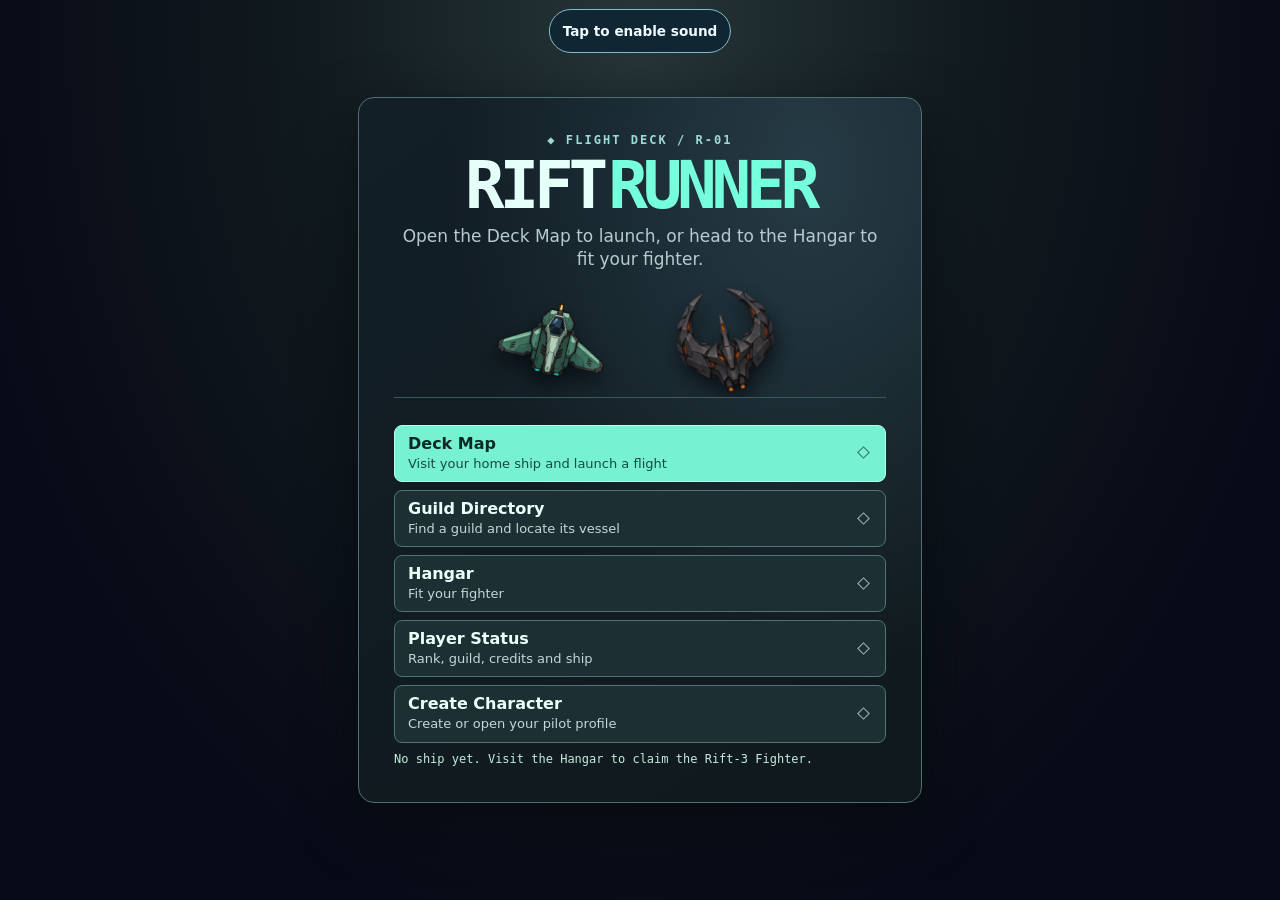
==== index.html @ f961133f "Show accurate read-only loadouts for preview ships and hangar pad loaners" ====
<!doctype html>
<html lang="en">
<head>
<meta charset="utf-8">
<meta name="viewport" content="width=device-width, initial-scale=1, viewport-fit=cover">
<meta name="theme-color" content="#080917">
<meta name="apple-mobile-web-app-capable" content="yes">
<meta name="apple-mobile-web-app-title" content="Rift Runner">
<meta name="apple-mobile-web-app-status-bar-style" content="black-translucent">
<link rel="manifest" href="manifest.webmanifest">
<link rel="apple-touch-icon" href="rift-180.png">
<link rel="icon" type="image/png" href="rift-192.png">
<title>Rift Runner</title>
<meta name="description" content="Pilot a low hovercraft through a single test arena. Push cones and try the manual blaster.">
<link rel="stylesheet" href="style.css?v=278">
<script src="./sound-activation.js?v=1" defer></script>
<script src="blaster-sfx.js" defer></script>
<script src="ballistic-sfx.js?v=13" defer></script>
<script src="ballistic-burst-echo-sfx.js?v=2" defer></script>
<script src="pilot-missions.js?v=160" defer></script>
<script src="wing-rendezvous.js?v=185" defer></script>
<script src="./galaxy-shared.js?v=222" defer></script>
<script src="pilot-credits.js?v=267" defer></script>
<script src="./fighter-registry.js?v=267" defer></script>
<script src="./fighter-parking.js?v=2" defer></script>
<script src="./fleet-approach.js?v=1" defer></script>
<script src="./cross-battle.js?v=1" defer></script>
<script src="rift-multiplayer.js?v=4" defer></script>
<script src="online-battle-client.js?v=3" defer></script>
<script src="./ship-definitions.js?v=3" defer></script>
<script src="./frigate-hulls.js?v=3" defer></script>
<script src="./red-grin-broadside.js?v=3" defer></script>
<script src="game.js?v=pad-loadout-1" defer></script>
<style>
 #fighter-battle-readout:not([hidden]),#scale-fly-readout:not([hidden]),#red-grin-stage-readout:not([hidden]){position:absolute;z-index:2;inset:8px auto auto 50%;transform:translateX(-50%);width:max-content;max-width:calc(100% - 24px);box-sizing:border-box;padding:5px 9px;border:1px solid #966257;border-radius:7px;background:#1b121dec;color:#ffe1c6;font:700 11px/1.3 system-ui;text-align:center;pointer-events:none}
 #scale-fly-overview:not([hidden]),#scale-fly-land:not([hidden]){position:absolute;z-index:3;top:39px;left:50%;transform:translateX(-50%);min-height:38px;padding:4px 12px;border:1px solid #73cdbd;border-radius:7px;background:#132b31;color:#e6fff8;font:700 12px system-ui}
 #scale-fly-overview:not([hidden]){left:8px;top:39px;transform:none}
 #scale-fly-land:not([hidden]){top:82px}
 #scale-fly-drill:not([hidden]){position:absolute;z-index:3;right:8px;top:129px;min-height:44px;padding:4px 7px;border:1px solid #73cdbd;border-radius:7px;background:#132b31;color:#e6fff8;font:700 11px system-ui;touch-action:manipulation}
 #scale-helm-dock:not([hidden]){display:flex;position:relative;flex-wrap:wrap;justify-content:center;gap:4px 8px;padding:4px;background:#10232e;border-top:1px solid #3b716f}
 #scale-helm-dock :is(#scale-fly-helm,#scale-fly-turn):not([hidden]){display:flex;flex-wrap:wrap;gap:4px;justify-content:center}
 #scale-fly-helm{flex:1 0 100%;flex-wrap:wrap}
 #arena-screen[data-capital-helm] :is(#arena-toolbar,#flight-canopy,#flight-action-strip){display:none}
 #arena-screen:has(#scale-helm-dock:not([hidden])) :is(#arena-toolbar,#flight-action-strip){pointer-events:none}
 #arena-screen:has(#scale-helm-dock:not([hidden])) :is(#arena-toolbar,#flight-action-strip) :is(button,summary){pointer-events:auto}
 :is(#scale-fly-helm,#scale-fly-turn,#scale-fly-guns) button{min-height:40px;padding:4px 8px;border:1px solid #62988b;border-radius:7px;background:#132b31;color:#e6fff8;font:750 11px system-ui;touch-action:manipulation}
 :is(#scale-fly-turn,#scale-fly-guns) button{min-height:44px}
 #scale-fly-guns:not([hidden]){display:grid;position:relative;grid-template-columns:minmax(76px,1fr) minmax(89px,1.4fr) minmax(76px,1fr);align-items:stretch;gap:5px;padding:5px 6px;border-block-start:1px solid #477671;background:#10232e}
 #scale-fly-guns:is([data-unarmed],[data-turrets]):not([hidden]){grid-template-columns:1fr}
 #scale-fly-guns[data-turrets] #scale-fly-gun-label{display:flex;align-items:center;justify-content:center;gap:7px;flex-wrap:wrap}
 #scale-fly-guns[data-turrets] #scale-fly-gun-status{margin-top:0}
 #scale-turret-bank:not([hidden]){display:grid;grid-template-columns:repeat(4,minmax(0,1fr));gap:4px}
 #scale-fly-guns #scale-turret-bank button{font-size:clamp(9px,2.9vw,12px);min-width:0;padding:3px}
 #scale-turret-bank button[data-reload]{opacity:.48}
 #scale-turret-ai[aria-pressed=true]{background:#6ddfc4;color:#11282a}
 #scale-fly-guns button[hidden]{display:none}
 #scale-fly-guns button{font-size:12px;background:#255451;border-color:#80bcaf}
 #scale-fly-guns button:disabled{opacity:.53;cursor:default}
 #scale-fly-guns button:focus-visible{outline:2px solid #fff2aa;outline-offset:-3px}
 #scale-fly-gun-label{align-self:center;min-width:0;text-align:center;color:#e0f7f3;font:750 11px/1.2 system-ui}
 #scale-fly-gun-status{display:block;margin-top:2px;color:#abc9cf;font:650 10px/1.2 system-ui}
 :is(#scale-fly-helm,#scale-fly-turn,#scale-fly-guns) button[aria-pressed="true"]{background:#83e9d0;color:#102529;border-color:#aaf5e0}
 #fighter-cross-action:not([hidden]){position:absolute;z-index:3;left:8px;top:41px;min-height:40px;padding:5px 8px;max-width:calc(100% - 132px);border:1px solid #73cdbd;border-radius:7px;background:#132b31;color:#e6fff8;font:700 11px system-ui}
 #fighter-scale-view:not([hidden]){position:absolute;z-index:3;left:8px;top:87px;min-height:44px;padding:5px 8px;border:1px solid #73cdbd;border-radius:7px;background:#132b31;color:#e6fff8;font:700 11px system-ui}
 #fighter-cross-action:disabled{opacity:.78}
 #fighter-battle-readout:not([hidden]),#scale-fly-readout:not([hidden]){border-color:#4d8899;background:#101e26ec;color:#c9edf6}
 [data-scale-fly] #pause-flight{display:none}
 #arena-screen[data-scale-weapons-locked] #fire-button{visibility:hidden}
 #arena-screen[data-capital-helm] #fire-button{display:none}
 #scale-fly-pause[hidden]{display:none}
 #scale-fly-pause:not([hidden]){position:absolute;z-index:3;top:39px;right:8px;background:#132b31;border-color:#73cdbd}
 #red-grin-stage-readout[data-phase="charging"]{color:#ffe6aa;border-color:#ffc47a}
 #red-grin-stage-readout[data-phase="reload"]{color:#bcf8e4;border-color:#70b69a}
 [data-online] :is(.weapon-rack,.flight-power,.flight-heat,#pause-flight,#reset-field,#flight-shield,.flight-cockpit-id){display:none}
 #arena-screen #flight-canopy:not([hidden]){height:clamp(29px,4.5dvh,42px);border:1px solid #39545b;border-radius:16px 16px 0 0;background:#0e1a21 center 63%/100% auto no-repeat;box-shadow:inset 0 3px 8px #0008}
 #arena-screen #flight-canopy[data-hull="civilian-freighter"]:not([hidden]){position:relative;z-index:2;width:100%;height:auto;aspect-ratio:6.9;max-height:min(10dvh,88px);background-clip:border-box;margin-top:max(-10.2%, -62px);border:0;border-radius:0;background-color:transparent;background-size:100% 149%;background-position:center top;box-shadow:none;pointer-events:none}
 #arena-screen #flight-canopy[data-hull="rift-fighter"]:not([hidden]){position:relative;z-index:2;width:100%;height:auto;aspect-ratio:9.82;max-height:min(8dvh,62px);margin-top:max(-6.5%, -40px);border:0;border-radius:0;background-color:transparent;background-size:100% 100%;background-position:center;box-shadow:none;pointer-events:none}
 #arena-screen #flight-canopy[data-hull="bastion-9"]:not([hidden]){position:relative;z-index:2;width:100%;height:auto;aspect-ratio:8.2;max-height:min(10dvh,72px);margin-top:max(-8.8%, -53px);border:0;border-radius:0;background-color:transparent;background-size:100% 100%;background-position:center;box-shadow:none;pointer-events:none}
 #arena-screen #flight-canopy[data-hull="stocky-light-fighter"]:not([hidden]){position:relative;z-index:2;width:100%;height:auto;aspect-ratio:6.6;max-height:min(10dvh,84px);margin-top:max(-10%, -58px);border:0;border-radius:0;background-color:transparent;background-size:100% 100%;background-position:center;box-shadow:none;pointer-events:none}
 #arena-screen #flight-action-strip{min-height:40px;background:#121f29}
 #arena-screen[data-watch] #flight-canopy{display:none}
 #arena-screen[data-sim-watch] :is(#scale-fly-overview,#scale-fly-land,#fighter-cross-action){display:none}
 #sim-watch-hud.cross-watch-hud{grid-template-columns:minmax(0,1fr) auto auto auto}
 #sim-watch-hud button[hidden]{display:none}
 .hangar-simulator{margin:5px 0 10px;padding:4px 8px 8px;border:1px solid #508d99;border-radius:8px;background:#122a35}
 .hangar-simulator>summary{font-weight:800;min-height:44px;padding:12px 4px;box-sizing:border-box;cursor:pointer}
 .hangar-simulator>p{margin:0 0 7px;color:#b4d7db}
 .hangar-simulator-fly{display:grid;grid-template-columns:repeat(2,minmax(0,1fr));gap:5px}
 .hangar-simulator-fly button{margin:0;min-height:44px;width:100%}
 #hangar-watch-options{margin:5px 0 10px;padding:8px;border:1px solid #508d99;border-radius:8px;color:#d4eff4;background:#122a35}
 #hangar-watch-options summary{cursor:pointer;padding:6px;font-weight:750}
 #hangar-watch-options .watch-options{display:grid;grid-template-columns:repeat(2,minmax(0,1fr));gap:5px}
 #hangar-watch-options button{display:block;width:100%;min-height:44px;text-align:center;margin:0}
 
 #arena-screen:not([data-watch]) .machine:has(>#flight-canopy:not([hidden])){grid-template-rows:minmax(0,1fr) auto auto auto}
 #arena-screen #arena-toolbar{position:relative;z-index:4;grid-template-columns:minmax(0,1fr) auto;border-radius:0 0 8px 8px}
 #arena-screen #flight-vitals{grid-column:1;min-width:0}
 #arena-screen #arena-toolbar .flight-utility{grid-column:2;border-inline-start:1px solid #3b514e;padding:0 2px}
 /* On portrait touch screens the unused space above the aim pad becomes the instrument cluster. */
 @media (orientation:portrait) and (min-width:320px) and (pointer:coarse),
        (orientation:portrait) and (min-width:320px) and (hover:none){
  #arena-screen:not([data-watch]):not([data-online]) .machine{position:relative}
  #arena-screen:not([data-watch]):not([data-online]) .machine:not(:has(#escort-hud:not([hidden]))) #arena-toolbar{
   position:absolute;inset-block-start:calc(100% + 8px);inset-inline-start:calc(clamp(34px,10.6vw,44px) * 3 + 17px);inset-inline-end:7px;
   z-index:8;height:44px;min-width:0;border:0;border-radius:0;background:transparent;box-shadow:none
  }
  #arena-screen:not([data-watch]):not([data-online]) .machine:not(:has(#escort-hud:not([hidden]))) #flight-vitals{
   grid-template-columns:repeat(3,minmax(0,1fr));background:#122025;border:1px solid #3b514e;border-radius:6px;min-height:42px
  }
  #arena-screen:not([data-watch]):not([data-online]) .machine:not(:has(#escort-hud:not([hidden]))) #flight-vitals>div{
   display:flex;flex-direction:column;justify-content:center;gap:2px;font-size:clamp(8px,2.25vw,11px);padding:2px 1px
  }
  #arena-screen:not([data-watch]):not([data-online]) .machine:not(:has(#escort-hud:not([hidden]))) #flight-vitals meter{
   flex:none;order:3;width:90%;height:4px
  }
  #arena-screen:not([data-watch]):not([data-online]) .machine:not(:has(#escort-hud:not([hidden]))) #flight-heat-eye:not([hidden]){
   position:absolute;width:8px;height:8px;inset-inline-end:93px;inset-block-start:1px
  }
  #arena-screen:not([data-watch]):not([data-online]) .machine:not(:has(#escort-hud:not([hidden]))) #arena-toolbar .flight-utility{
   border:0;gap:2px;padding:0 0 0 2px;background:transparent
  }
  #arena-screen:not([data-watch]):not([data-online]) #flight-action-strip{
   position:static;min-height:0;border:0;background:none
  }
  #arena-screen:not([data-watch]):not([data-online]) .flight-cockpit-id{display:none}
  #arena-screen:not([data-watch]):not([data-online]) #flight-action-strip>.weapon-rack{
   position:absolute;inset-block-start:calc(100% + 55px);inset-inline-start:calc(clamp(34px,10.6vw,44px) * 3 + 17px);
   inset-inline-end:calc(clamp(93px,32vw,132px) + 15px);inset-block-end:auto;z-index:7;display:flex;flex-wrap:wrap;
   gap:3px;justify-content:center;min-width:0;padding:0;background:none;border:0;pointer-events:none
  }
  #arena-screen:not([data-watch]):not([data-online]) #flight-action-strip .weapon-button:not([hidden]){
   flex:1 1 calc(50% - 3px);min-width:44px;max-width:100%;min-height:44px;padding:2px;pointer-events:auto
  }
  #arena-screen:has(#flight-canopy[data-hull="civilian-freighter"]) :is(#fire-button,#flight-action-strip>.weapon-rack){visibility:hidden}
 }
 /* Fleet actions sit on the stage for every hull. Keep the backdrop and dashboard in separate layers. */
 #arena-screen .stage>.capital-dock-controls{
  position:absolute;z-index:1;inset-inline:7px;inset-block-end:clamp(32px,10vw,62px);max-width:max-content;
  display:grid;gap:3px;pointer-events:none
 }
 #arena-screen .stage>.capital-dock-controls:has(#capital-dock-hud[hidden]):has(#blackwater-landing[hidden]){display:none}
 #arena-screen .stage #capital-dock-hud{justify-content:flex-start;flex-wrap:wrap;gap:4px;background:none;border:0;padding:0}
 #arena-screen .stage #capital-dock-hud button{pointer-events:auto;min-width:44px}
 #arena-screen .stage #capital-dock-hud button[hidden]{display:none}
 #arena-screen .stage #capital-dock-status{position:absolute;width:1px;height:1px;overflow:hidden;clip-path:inset(50%)}
 #arena-screen .stage #capital-dock-stage-note:not([hidden]){
  position:static;display:block;max-width:min(60ch,100%);white-space:normal;padding:3px 5px;
  border-radius:4px;background:#102634ed;color:#d0f4f8;font:750 11px/1.25 system-ui,sans-serif
 }
 #arena-screen .stage #blackwater-landing:not([hidden]){display:flex;align-items:center;flex-wrap:wrap;gap:4px}
 #arena-screen .stage #blackwater-landing button{pointer-events:auto;min-height:44px;font-size:11px}
 #arena-screen .stage #blackwater-landing button[hidden]{display:none}
 #arena-screen .stage #blackwater-landing-action[data-ready]{border-color:#8aecca;background:#195242}
 #arena-screen .stage #blackwater-landing-note:not(:empty){padding:4px;background:#102634ed;color:#d0f4f8;border-radius:4px;font:750 11px/1.25 system-ui,sans-serif}
 @media(max-width:720px),(orientation:landscape) and (max-height:530px) and (any-pointer:coarse),
        (orientation:landscape) and (max-height:530px) and (hover:none){
  #arena-screen .stage #capital-dock-hud button[data-compact]:not([hidden]){
   display:inline-grid;place-items:center;min-width:44px;padding-inline:4px;font-size:0
  }
  #arena-screen .stage #capital-dock-hud button[data-compact]::after{content:attr(data-compact);font:750 10px/1 system-ui,sans-serif}
 }
 .hangar-formation-room .corsair-wing-tile[data-hull="bastion-9"] img:not([hidden]){height:46%}
 .hangar-formation-room .corsair-wing-tile[data-hull="stocky-light-fighter"] img:not([hidden]){height:48%}
 .hangar-formation-room .corsair-wing-tile[data-hull="civilian-freighter"] img:not([hidden]){inset-block-start:47%;width:100%;height:78%}
 #arena-screen #flight-view:not([hidden]){position:static;display:flex;flex-wrap:wrap;gap:3px;margin:0 0 8px}
 #arena-screen #flight-view button{flex:1}
 @media(max-width:390px){
  #arena-screen #flight-vitals>div{gap:2px;padding-inline:3px;font-size:9px}
  #arena-screen #flight-heat-eye{width:11px}
 }
 #online-hud{align-items:center;flex-wrap:wrap}
 #hangar-loaner-loadout h3{margin:0 0 5px;font-size:1rem}
 #hangar-loaner-loadout .fit-build-status{margin:3px 0}
 #hangar-loaner-loadout .fit-slot strong{overflow-wrap:anywhere}
 #cockpit-mode-tabs{display:flex;gap:6px;flex-wrap:wrap}
 #cockpit-mode-tabs button{min-height:44px}
 #cockpit-mode-tabs button[aria-pressed=true]{background:#2c5252;border-color:#99e5d9}
 #online-mode{display:block;width:100%;min-height:44px;font:inherit;color:#e1f4fb;background:#132334;border:1px solid #658291;border-radius:6px;padding:6px}
</style>
</head>
<body>
<main class="cabinet" id="game-cabinet" data-view="menu">
<section id="main-menu" class="main-menu" aria-labelledby="main-menu-title">
 <div class="main-menu-intro">
  <p class="menu-eyebrow">◆ Flight deck / R-01</p>
  <h1 id="main-menu-title">Rift<span>Runner</span></h1>
  <p class="menu-intro-copy">Open the Deck Map to launch, or head to the Hangar to fit your fighter.</p>
  <div class="menu-ship-art" aria-hidden="true">
   <img src="./fighter-winged.png?v=23" width="128" height="84" alt="">
   <img src="./vandul-ship.webp" width="116" height="116" alt="">
  </div>
 </div>
 <div class="main-menu-actions">
  <a class="menu-choice menu-choice-primary" id="main-menu-carrier" href="./carrier.html"><span>Deck Map</span><small>Visit your home ship and launch a flight</small></a>
  <a class="menu-choice" id="main-menu-company-directory" href="./carrier-multicrew.html"><span>Guild Directory</span><small>Find a guild and locate its vessel</small></a>
  <button class="menu-choice" id="main-menu-hangar" data-rift="hangar" type="button" aria-haspopup="dialog"><span>Hangar</span><small>Fit your fighter</small></button>
  <a class="menu-choice" id="main-menu-player-status" href="./pilot-profile.html?view=status"><span>Player Status</span><small>Rank, guild, credits and ship</small></a>
  <a class="menu-choice" id="main-menu-pilot" href="./pilot-profile.html"><span>Create Character</span><small>Create or open your pilot profile</small></a>
  <p id="menu-build-status" class="menu-build-status" role="status">Checking flight readiness…</p>
  <section id="online-entry" hidden>
   <strong id="online-title">Online Battle Test</strong><p id="online-brief" role="status">No career changes.</p>
   <div id="online-deployment" hidden>
    <label for="online-mode">Flight group</label>
    <select id="online-mode">
     <option value="solo">Solo · your fighter only</option>
     <option value="wingmen">Wingmen · up to 1 NPC pilot</option>
     <option value="fleet">Fleet · up to 2 NPC pilots</option>
    </select>
    <p>NPC pilots come from the carrier where your fighter is parked. Fewer may be ready to fly.</p>
   </div>
   <button class="menu-choice" id="online-join" type="button">Enter online test</button>
   <a class="menu-choice" id="online-back" href="./galaxy-map.html">Back to Galaxy Map</a>
  </section>
  <a class="menu-choice" id="cross-watch-unavailable" href="./galaxy-map.html" hidden>Back to Galaxy Map</a>
 </div>
</section>
<div id="arena-screen" hidden>
<section class="machine" aria-label="Flight controls and battlefield">
<div class="arena-stage-stack">
<output id="flight-population" aria-label="Flight instance population" aria-live="off">Solo · 0 bots</output>
<div class="stage">
<canvas id="game" aria-label="Rift Runner battlefield" tabindex="0">A browser with Canvas support is required.</canvas>
<output id="fighter-battle-readout" aria-label="Fighters remaining" hidden></output>
<button id="fighter-cross-action" type="button" hidden></button>
<button id="fighter-scale-view" type="button" aria-pressed="false" hidden>Fleet overview</button>
<output id="scale-fly-readout" hidden>Ship Scale Free Fly · Fixed scale</output>
<button id="scale-fly-overview" type="button" aria-pressed="false" hidden>Fleet overview</button>
<button id="scale-fly-pause" class="flight-pause" type="button" aria-label="Pause flight" aria-keyshortcuts="P Escape" title="Pause flight" hidden disabled><svg aria-hidden="true" width="16" height="16" viewBox="0 0 16 16" fill="currentColor"><rect x="3" y="2" width="3.5" height="12" rx="1"/><rect x="9.5" y="2" width="3.5" height="12" rx="1"/></svg></button>
<button id="scale-fly-drill" type="button" hidden>Scale drill</button>
<button id="scale-fly-land" type="button" hidden>Land</button>
<output id="red-grin-stage-readout" role="status" aria-atomic="true" hidden></output>
<aside class="docking-comms" id="docking-comms" aria-label="Dockmaster Elias Vale, carrier bridge communications" hidden>
 <span class="docking-comms-portrait" aria-hidden="true"><img id="dockmaster-portrait" src="./dockmaster-vale.webp?v=152" alt="" width="256" height="256" decoding="async"><img id="dockmaster-portrait-surprised" src="./dockmaster-vale-surprised.webp?v=153" alt="" width="256" height="256" decoding="async" hidden></span>
 <span class="sr-only" id="docking-comms-text" role="status"></span>
 <audio id="docking-control-voice" preload="none"></audio><audio id="docking-return-voice" preload="none" data-voice-src="./dock-return-radio.mp3?v=154"></audio>
</aside>
<aside class="docking-comms wing-radio" id="wing-radio" aria-label="Wing radio" hidden>
 <span class="docking-comms-portrait" aria-hidden="true"><img id="wing-radio-leena" data-src="./wing-comms-leena.webp?v=193" alt="" width="256" height="256" decoding="async" hidden><img id="wing-radio-tomas" data-src="./wing-comms-tomas.webp?v=193" alt="" width="256" height="256" decoding="async" hidden></span>
 <span id="wing-radio-caption" role="status" aria-atomic="true"></span>
</aside>
<button id="wingman-formation" type="button" aria-pressed="true" aria-describedby="wingman-commands-guide" hidden disabled>Formation</button>
<output id="vandul-countdown" role="status" aria-atomic="true" hidden></output>
<button id="flight-shield" type="button" aria-keyshortcuts="Q" title="Aegis bubble uses 3 He3 per active second" hidden>Shield ready</button>
<div id="custom-range" role="group" aria-label="Custom Mode target range" hidden>
 <button id="custom-range-button" type="button" aria-describedby="custom-range-readout">Target range</button>
 <output id="custom-range-readout" role="status">Optional · no saves</output>
</div>
<div class="capital-dock-controls">
<output id="capital-dock-stage-note" aria-hidden="true" hidden></output>
<div id="capital-dock-hud" class="capital-dock-hud" role="group" aria-label="Carrier docking" hidden>
 <output id="capital-dock-status" aria-live="off"></output>
 <span id="capital-docking-announcement" class="sr-only" role="status" aria-atomic="true"></span>
 <span id="capital-orbital-view" class="sr-only" role="status"></span>
 <button id="capital-dock-action" data-compact="Launch" type="button" aria-describedby="capital-dock-status">Launch</button>
 <button id="fleet-repair-action" data-compact="Repair" type="button" aria-describedby="capital-dock-status" hidden disabled>Repair hull</button>
 <button id="capital-store-action" data-compact="Store" type="button" aria-describedby="capital-dock-status" hidden>Store Inside</button>
 <button id="capital-flight-map" data-compact="Map" type="button" aria-controls="fighter-transit" hidden>Galaxy Map</button>
 <button id="resolute-drill" data-compact="Drill" type="button" hidden>Test Resolute turret</button>
 <button id="capital-hangar" data-compact="Hangar" type="button" aria-describedby="capital-dock-status" hidden>Enter Hangar</button>
</div>
<div id="blackwater-landing" role="group" aria-label="Crosswind landing" hidden>
 <button id="blackwater-landing-action" type="button" aria-describedby="blackwater-landing-note">Request Crosswind Landing</button>
 <button id="blackwater-landing-cancel" type="button" aria-label="Cancel Crosswind landing request" hidden>Cancel</button>
 <output id="blackwater-landing-note" role="status" aria-atomic="true"></output>
</div>
</div>
<div id="resolute-dock" role="group" aria-label="Resolute docking" hidden>
 <button id="resolute-dock-action" type="button" aria-describedby="resolute-dock-note">Request Resolute Docking</button>
 <button id="resolute-dock-store" type="button" hidden>Store Inside</button>
 <button id="resolute-dock-cancel" type="button" aria-label="Cancel Resolute clearance" hidden>Cancel</button>
 <output id="resolute-dock-note"></output>
</div>
<div id="overlay"></div>
</div>
</div>
<section id="cross-watch-hud" class="cross-watch-hud" aria-label="Blackwake battle preview" hidden>
 <div><strong>Blackwake · Local preview</strong><br><output id="cross-watch-status" role="status"></output></div>
 <button type="button" class="cross-watch-link" id="cross-watch-sound" aria-label="Battle preview sound" aria-pressed="false">Sound</button>
 <a class="cross-watch-link" id="cross-watch-back" href="./galaxy-map.html">Back to Galaxy Map</a>
</section>
<section id="sim-watch-hud" class="cross-watch-hud" aria-label="Simulator spectator controls" hidden>
 <strong id="sim-watch-title">Watching simulator</strong>
 <button type="button" class="cross-watch-link" id="sim-watch-camera" aria-pressed="false" hidden>Overview</button>
 <button type="button" class="cross-watch-link" id="sim-watch-pause">Pause</button>
 <button type="button" class="cross-watch-link" id="sim-watch-exit">Back to Hangar</button>
</section>
<div id="flight-canopy" aria-hidden="true" hidden></div>
<div class="flight-action-strip" id="flight-action-strip">
<div class="weapon-rack" role="group" aria-label="Current gun">
<button id="gun-blaster" class="weapon-button" aria-label="Sterling C.32 Laser" type="button" aria-pressed="true" aria-describedby="burst-guide"><img src="./sterling-module.webp?v=58" width="256" height="92" alt="" draggable="false"></button>
<button id="gun-sparrow-s2" class="weapon-button" aria-label="Sparrow S2 Gimbal Laser" type="button" aria-pressed="false" aria-describedby="burst-guide" hidden><img src="./sparrow-s2-gimbal-laser.webp" width="256" height="92" alt="" draggable="false"></button>
<button id="gun-ballistic" class="weapon-button" aria-label="A-Alkine Ballistic Repeater" type="button" aria-pressed="false" aria-describedby="burst-guide"><img src="./alkine-module.webp?v=58" width="256" height="92" alt="" draggable="false"></button>
<button id="gun-ak77" class="weapon-button" aria-label="AK77 Gatling Ballistic · Burst" data-burst="true" type="button" aria-pressed="false" aria-describedby="burst-guide" hidden><img src="./ak77-module.webp?v=58" width="256" height="92" alt="" draggable="false"></button>
<span id="burst-guide" class="sr-only">Tap once to select. Double-tap Sparrow, Sterling or A-Alkine to toggle Burst without firing. Keyboard: Shift and 1 or 2. AK77 is always in Burst.</span>
</div>
<div id="online-hud" class="capital-dock-hud" role="group" aria-label="Shared Battle" hidden>
 <output id="online-status" role="status"></output>
 <small id="online-dispatch" hidden></small>
 <a class="cross-watch-link" href="./galaxy-map.html">Leave battle</a>
</div>
<div id="fleet-return-hud" class="capital-dock-hud" role="group" aria-label="Fleet return" hidden>
 <output id="fleet-return-status" role="status"></output>
 <button id="fleet-return-action" type="button" aria-describedby="fleet-return-status" disabled>Return to Battle Fleet Map</button>
</div>
<div class="flight-cockpit-id" aria-hidden="true"><strong id="flight-fighter-id">RIFT-3</strong> <span>FLIGHT DECK</span></div>
</div>
<div class="arena-toolbar" id="arena-toolbar">
<div class="flight-vitals" id="flight-vitals">
<div class="compact-hull" id="compact-hull"><span>Hull</span><b id="compact-hull-value">20/20</b></div>
<div class="flight-power">
 <span aria-hidden="true">He3</span><meter id="flight-he3-meter" min="0" max="20" value="0" aria-label="Kestrel H20 He3 Power Storage Cell · He3 battery charge">0 out of 20</meter><span id="flight-he3-amount" aria-hidden="true">0 / 20</span>
</div>
<div class="flight-heat" id="flight-heat">
 <span aria-hidden="true">Heat</span><span id="flight-heat-eye" class="flight-heat-eye" title="Heat signature exposed. Nearby enemies can track you behind cover." aria-hidden="true" hidden><svg width="14" height="14" viewBox="0 0 20 20" fill="none" stroke="currentColor" stroke-width="1.7"><path d="M1.5 10s3-5.4 8.5-5.4 8.5 5.4 8.5 5.4-3 5.4-8.5 5.4S1.5 10 1.5 10Z"/><circle cx="10" cy="10" r="2.5"/></svg></span><span class="sr-only" role="status" id="flight-heat-alert"></span><meter id="flight-heat-meter" min="0" max="100" value="0" aria-label="Ship heat">0 out of 100</meter><span id="flight-heat-amount" aria-hidden="true">0 / 100</span>
</div>
</div>
<div class="flight-utility" role="group" aria-label="Flight menu">
<button id="pause-flight" class="flight-pause" type="button" aria-label="Pause flight" aria-keyshortcuts="P Escape" title="Pause flight" disabled><svg aria-hidden="true" width="16" height="16" viewBox="0 0 16 16" fill="currentColor"><rect x="3" y="2" width="3.5" height="12" rx="1"/><rect x="9.5" y="2" width="3.5" height="12" rx="1"/></svg></button>
<details class="settings" id="arena-settings">
<summary aria-label="Flight settings" title="Flight settings"><svg aria-hidden="true" width="18" height="18" viewBox="0 0 24 24" fill="none" stroke="currentColor" stroke-width="1.8"><path d="M4 6h16M4 12h16M4 18h16"/><circle cx="9" cy="6" r="2" fill="#11232d"/><circle cx="15" cy="12" r="2" fill="#11232d"/><circle cx="10" cy="18" r="2" fill="#11232d"/></svg><span class="sr-only">Settings</span></summary>
<div class="settings-panel" aria-label="Game settings">
<div id="flight-view" role="group" aria-label="Flight camera" hidden>
 <button type="button" id="flight-view-fleet" aria-pressed="false" title="Zoom out to see the fleet">Fleet</button>
 <button type="button" id="flight-view-normal" aria-pressed="true" title="Default flight view">Normal</button>
 <button type="button" id="flight-view-focus" aria-pressed="false" title="Zoom in for ship detail">Focus</button>
</div>

<button id="freighter-view-open" class="hangar-entry arena-menu-entry" type="button" hidden>Cockpit view</button>
<button id="return-main-menu" class="hangar-entry arena-menu-entry" type="button" aria-label="Return to Carrier" title="End this run and return to the Carrier">Return to Carrier</button>
<div id="flight-details" class="flight-details" role="group" aria-label="Flight details">
<aside id="hud" aria-live="off" aria-label="Flight telemetry"></aside>
<output id="vandul-duel-readout" class="vandul-duel-readout" aria-live="off" hidden></output>
<button id="reset-field" class="rift-reset" type="button" aria-label="Reset field">Reset</button>
</div>
<div class="audio-toggles">
<label class="toggle"><input id="sound-on" type="checkbox" checked> <span>Sound</span></label>
<label class="toggle"><input id="screen-shake" type="checkbox" checked> <span>Shake</span></label>
<label class="toggle aim-assist-setting"><input id="aim-mode" type="checkbox" aria-describedby="aim-assist-note"> <span>Auto Aim</span></label>
<label class="toggle"><input id="asteroid-cover-on" type="checkbox" aria-describedby="vandul-duel-help" checked> <span>Asteroid cover</span></label>
<span class="sr-only" id="aim-assist-note">Optional touch aim assist. Using the right aim pad takes over until you reset the field or re-enable Auto Aim.</span>
</div>
<p id="vandul-duel-help" class="vandul-duel-help">Asteroid cover adds a new field of movable rocks and scrap each duel. Both sides’ shots can be blocked.</p>
<div class="audio-tests"><button class="sound-test" id="test-sound" type="button" aria-label="Test selected shot sound" aria-describedby="sound-status">Test shot</button>
<button class="sound-test" id="test-engine" type="button" aria-label="Hold to test thruster" aria-describedby="sound-status">Test engine</button></div>
<div class="phone-audio-tools" id="phone-audio-tools" hidden>
<label class="toggle" title="May play in Silent Mode and pause other media."><input id="iphone-audio" type="checkbox" aria-describedby="iphone-audio-note"> <span>Silent Mode audio</span></label>
<span id="iphone-audio-note" class="sr-only">Allows game sound in Silent Mode where supported and may pause other media. The Sound switch still controls the game.</span>
<button class="sound-test" id="test-phone-audio" type="button" aria-describedby="sound-status">Test phone audio</button>
</div>
<div class="sound-feedback" id="sound-status" role="status" aria-live="polite" aria-atomic="true"></div>
<div id="controls"><p id="touch-help">Hold the center thruster to push where the fighter points. The outer arrows trim movement, with more effect when you slow down. Drag the right pad to aim. Tap the pause icon to pause flight.</p><p><b>Keyboard</b> E main thruster · WASD to trim · arrows to aim · Space or click to fire · hold Space for A-Alkine · 1 or 2 to select primary or secondary gun · Q for the fitted shield · P or Esc to pause</p></div>
</div>
</details>
</div>
<span id="wingman-commands-guide" class="sr-only">Tap to turn formation off or on. In Wingman vs Vandul, Formation holds your slot while the lead scouts north. Holding main thrust switches formation off.</span>
<div id="escort-hud" class="capital-dock-hud" role="group" aria-label="Orion escort controls" hidden>
 <output id="escort-status" aria-live="off"></output>
 <button id="escort-action" type="button" aria-describedby="escort-status">Break away</button>
</div>
</div>
<div id="scale-helm-dock" aria-label="Capital ship controls" hidden>
<div id="scale-fly-helm" role="group" aria-label="Take the helm" hidden>
 <button id="scale-helm-rift" type="button" aria-pressed="true">Rift-3</button>
 <button id="scale-helm-pegasus" type="button" aria-pressed="false">Pegasus</button>
 <button id="scale-helm-crosswind" type="button" aria-pressed="false">Crosswind</button>
 <button id="scale-helm-resolute" type="button" aria-pressed="false">Resolute</button>
</div>
<div id="scale-fly-turn" role="group" aria-label="Slow arc turn" hidden>
 <button id="scale-turn-left" type="button" aria-pressed="false">↶ Arc left</button>
 <button id="scale-turn-right" type="button" aria-pressed="false">Arc right ↷</button>
 <button id="scale-auto-move" type="button" aria-pressed="false" hidden>Auto move</button>
 <button id="scale-hyperdrive" type="button" aria-pressed="false" hidden>Hyperdrive</button>
</div>
</div>
<div id="scale-fly-guns" role="group" aria-label="Active ship weapons" aria-describedby="scale-fly-gun-label" hidden>
 <button id="scale-fire-port" type="button" aria-label="Fire port (left)" hidden>◀ Fire left</button>
 <div id="scale-fly-gun-label"><strong id="scale-fly-gun-weapon"></strong><span id="scale-fly-gun-status"></span><button id="scale-turret-ai" type="button" aria-label="AI turret control" aria-pressed="false" hidden>AI · Off</button></div>
 <button id="scale-fire-starboard" type="button" aria-label="Fire starboard (right)" hidden>Fire right ▶</button>
 <div id="scale-turret-bank" role="group" aria-label="Resolute manual turrets" hidden>
  <button id="scale-turret-port-forward" type="button" aria-label="Fire forward left turret">Fore left</button>
  <button id="scale-turret-port-aft" type="button" aria-label="Fire aft left turret">Aft left</button>
  <button id="scale-turret-starboard-forward" type="button" aria-label="Fire forward right turret">Fore right</button>
  <button id="scale-turret-starboard-aft" type="button" aria-label="Fire aft right turret">Aft right</button>
 </div>
</div>
</section>
<div class="flight-deck" id="flight-deck" aria-label="Touch flight controls">
<div class="pad-side move-side">
<button id="fire-button" type="button" aria-describedby="tap-guide">FIRE</button><span id="tap-guide" class="sr-only">Tap to fire. In normal A-Alkine mode, hold to repeat. In Burst mode, tap for six shots with Sterling or A-Alkine, or eighteen with AK77. Wait for cooldown. Sterling costs 1 He3 per shot.</span>
<div class="dpad" id="move-pad" role="group" aria-label="Main thruster and eight-way trim" aria-describedby="move-guide"><button type="button" data-move="nw" aria-label="Trim Northwest">↖</button><button type="button" data-move="n" aria-label="Trim North">↑</button><button type="button" data-move="ne" aria-label="Trim Northeast">↗</button><button type="button" data-move="w" aria-label="Trim West">←</button><button class="dpad-centre" id="main-thruster" type="button" aria-label="Hold main thruster" aria-keyshortcuts="E" aria-describedby="surge-status"><span aria-hidden="true">◆</span><small id="surge-thruster-label" aria-hidden="true">THR</small></button><button type="button" data-move="e" aria-label="Trim East">→</button><button type="button" data-move="sw" aria-label="Trim Southwest">↙</button><button type="button" data-move="s" aria-label="Trim South">↓</button><button type="button" data-move="se" aria-label="Trim Southeast">↘</button></div><span id="surge-status" class="sr-only" role="status"></span><span id="move-guide" class="sr-only">Hold the center thruster to accelerate in the direction the fighter points. Release to keep gliding. Use the outer arrows or ring to trim movement. Powered maneuvering uses He3.</span>
</div>
<div class="pad-side aim-side">
<div class="pad" id="aim-pad" role="group" aria-label="Aim direction" aria-describedby="aim-guide"><span class="thumb" aria-hidden="true"></span></div>
<span id="aim-guide" class="sr-only">Touch or drag to aim independently. Releasing keeps your heading and does not fire.</span>
</div>
</div>
</div>
</main>
<section id="fighter-transit" class="fighter-transit" aria-label="Fighter in transit" hidden>
 <header><div><strong id="fighter-transit-title">Galaxy Map</strong><p id="fighter-transit-status" role="status"></p></div><button id="fighter-transit-abort" class="hangar-back" type="button">Abort transfer</button></header>
 <iframe id="fighter-transit-chart" title="Galaxy Map" tabindex="-1"></iframe>
</section>
<dialog id="hangar" class="hangar" aria-labelledby="hangar-title" aria-describedby="hangar-note">
<div class="hangar-interior">
<header class="hangar-head">
<div><p id="hangar-bay-heading" class="hangar-kicker">PERSONAL FIGHTER BAY · 01</p><h2 id="hangar-title" tabindex="-1">Hangar</h2></div>
<button id="close-hangar" class="hangar-back" type="button" aria-label="Back to menu">Back to menu</button>
</header>
<section id="guest-hangar-view" class="guest-hangar" aria-labelledby="guest-hangar-title" hidden>
 <h3 id="guest-hangar-title">Guest Hangar</h3>
 <p id="guest-hangar-note">Your fighter is parked at your home carrier.</p>
 <div class="guest-hangar-actions">
  <a id="guest-hangar-home" class="fit-shop-link" href="./index.html?hangar=carrier&amp;vessel=rift-carrier">Go to Home Hangar</a>
  <button id="guest-hangar-local" class="hangar-back" type="button" hidden>Use local fighter</button>
  <button id="guest-hangar-loaner" class="hangar-back" type="button" aria-controls="hangar-cockpit">Test a loaner fighter</button>
 </div>
 <img class="guest-hangar-deck" src="./hangar-service-deck.webp" alt="" width="800" height="1000" loading="lazy" decoding="async">
</section>
<div class="hangar-content" id="player-hangar-view" data-fighter="unclaimed" data-bay="01">
<figure class="hangar-hero hangar-damaged-bay" id="hangar-damaged-bay" tabindex="-1" aria-label="Damaged Rift-3 Fighter in bay 1 of the Hangar" hidden>
 <div class="hangar-deck-window"><div class="hangar-camera"><div class="hangar-floor-frame" aria-hidden="true"></div><div class="hangar-lift-smoke" aria-hidden="true"><i></i><i></i><i></i><i></i><i></i><i></i><i></i><i></i></div>
 <div class="hangar-fleet" aria-hidden="true">
  <div class="hangar-berth bay-02"><span>02</span><img id="hangar-ambient-damaged-02" class="parked-rift" alt="" width="480" height="320" decoding="async" draggable="false" hidden></div>
  <div class="hangar-berth bay-04"><span>03</span><img id="hangar-ambient-damaged-04" class="parked-rift" alt="" width="480" height="320" decoding="async" draggable="false" hidden></div>
  <div class="hangar-berth bay-01"><span>01</span><img id="hangar-ambient-damaged-01" class="parked-rift" alt="" width="480" height="320" decoding="async" draggable="false" hidden></div>
  <div class="hangar-berth bay-06"><span>04</span><img id="hangar-ambient-damaged-06" class="parked-rift" alt="" width="480" height="320" decoding="async" draggable="false" hidden></div>
 </div>
 <img class="hangar-damaged-fighter" id="hangar-damage-fighter" src="./fighter-salvage-damaged.webp?v=76" width="450" height="300" loading="lazy" decoding="async" alt="Rift-3 with chipped wings and a cracked canopy">
 </div>
</div>
<figcaption><span id="hangar-damaged-bay-label">HANGAR DECK · BAY 01</span><span class="hangar-damage-tag">HULL DAMAGED</span></figcaption>
</figure>
<section class="hangar-hull-recovery" aria-labelledby="fit-hull-recovery-title">
 <img id="fit-salvage-preview" src="./fighter-salvage-damaged.webp?v=76" width="450" height="300" alt="Unclaimed Rift-3 Fighter salvage" loading="lazy" decoding="async">
 <div>
  <h3 id="fit-hull-recovery-title">Recover the Rift-3 Fighter</h3>
  <p id="fit-hull-recovery-story">The previous pilot died without a successor. As the carrier’s mechanic, you can claim the damaged fighter and repair it for free. New repairs take four minutes, even if you leave. No modules are included.</p>
  <p id="fit-hull-recovery-status" role="status">Checking the Hangar…</p>
  <div id="fit-repair-progress-wrap" class="hangar-repair-progress" hidden>
   <label for="fit-repair-progress">Repair progress</label>
   <progress id="fit-repair-progress" max="100" value="0">0%</progress>
  </div>
  <button type="button" id="fit-claim-hull" class="hangar-back" hidden>Claim</button>
  <button type="button" id="fit-repair-hull" class="hangar-back" hidden>Repair hull · Free</button>
 </div>
</section>
<figure class="hangar-hero" tabindex="-1" id="hangar-repaired-bay" aria-label="Repaired Rift-3 Fighter in bay 1 of the Hangar" hidden>
<div class="hangar-deck-window"><div class="hangar-camera"><div class="hangar-floor-frame" aria-hidden="true"></div><div class="hangar-lift-smoke" aria-hidden="true"><i></i><i></i><i></i><i></i><i></i><i></i><i></i><i></i></div>
 <div class="hangar-fleet" aria-hidden="true">
  <div class="hangar-berth bay-02"><span>02</span><img id="hangar-ambient-ready-02" class="parked-rift" alt="" width="480" height="320" decoding="async" draggable="false" hidden></div>
  <div class="hangar-berth bay-04"><span>03</span><img id="hangar-ambient-ready-04" class="parked-rift" alt="" width="480" height="320" decoding="async" draggable="false" hidden></div>
  <div class="hangar-berth bay-01"><span>01</span><img id="hangar-ambient-ready-01" class="parked-rift" alt="" width="480" height="320" decoding="async" draggable="false" hidden></div>
  <div class="hangar-berth bay-06"><span>04</span><img id="hangar-ambient-ready-06" class="parked-rift" alt="" width="480" height="320" decoding="async" draggable="false" hidden></div>
 </div>
<section id="hangar-formation-room" class="hangar-formation-room" aria-label="Wingman formation bay" inert>
  <div class="formation-room-header"><span id="formation-room-title">FORMATION BAY</span><span aria-hidden="true">↑</span></div>
  <fieldset id="corsair-wing-slot" class="corsair-wing-grid" aria-describedby="corsair-wing-status">
   <legend>Pick a wingman slot</legend>
   <button type="button" class="corsair-wing-tile" id="wing-pad-front-left" aria-label="Front left" aria-pressed="false"><img width="480" height="320" alt="" draggable="false" hidden><span>Front left</span></button>
   <div class="corsair-wing-tile corsair-wing-lead" aria-label="Ahead · You lead"><span class="formation-lead-marker" aria-hidden="true"></span><strong>You · Lead</strong></div>
   <button type="button" class="corsair-wing-tile" id="wing-pad-front-right" aria-label="Front right" aria-pressed="false"><img width="480" height="320" alt="" draggable="false" hidden><span>Front right</span></button>
   <button type="button" class="corsair-wing-tile" id="wing-pad-side-left" aria-label="Middle left" aria-pressed="false"><img width="480" height="320" alt="" draggable="false" hidden><span>Middle left</span></button>
   <button type="button" class="corsair-wing-tile" id="wing-pad-front" aria-label="Centre" aria-pressed="false"><img width="480" height="320" alt="" draggable="false" hidden><span>Centre</span></button>
   <button type="button" class="corsair-wing-tile" id="wing-pad-line-abreast" aria-label="Middle right" aria-pressed="false"><img width="480" height="320" alt="" draggable="false" hidden><span>Middle right</span></button>
   <button type="button" class="corsair-wing-tile" id="wing-pad-echelon-left" aria-label="Rear left" aria-pressed="false"><img width="480" height="320" alt="" draggable="false" hidden><span>Rear left</span></button>
   <button type="button" class="corsair-wing-tile" id="wing-pad-trail" aria-label="Behind" aria-pressed="false"><img width="480" height="320" alt="" draggable="false" hidden><span>Behind</span></button>
   <button type="button" class="corsair-wing-tile" id="wing-pad-echelon-right" aria-label="Rear right" aria-pressed="false"><img width="480" height="320" alt="" draggable="false" hidden><span>Rear right</span></button>
  </fieldset>
  <div id="formation-pad-picker" class="formation-pad-picker" hidden>
   <div class="formation-picker-head"><strong id="formation-pad-title"></strong><button type="button" id="formation-pad-close" aria-label="Close pad picker">×</button></div>
   <label>Pilot <select id="formation-pilot"><option value="basic">Basic NPC - (checking…)</option></select></label>
   <label>Fighter <select id="formation-fighter">
    <option value="rift-fighter">Rift-3</option>
    <option value="bastion-9">Swift-2</option>
    <option value="stocky-light-fighter">Bison-2</option>
    <option value="civilian-freighter">Civilian Freighter</option>
   </select></label>
   <small id="formation-pad-note" role="status"></small>
   <div class="formation-picker-actions"><button type="button" id="formation-pad-assign">Assign</button><button type="button" id="formation-pad-remove" hidden>Remove</button></div>
  </div>
</section>
<div class="hangar-fighter" id="hangar-canopy-rig" data-canopy="closed" data-engine-test="idle" data-engine-shake="off">
<img id="hangar-fighter-art" src="./fighter-salvage-damaged.webp?v=76" width="480" height="320" alt="">
<svg id="hangar-rift-rig" viewBox="0 0 480 320" width="480" height="320" aria-hidden="true" focusable="false">
<defs>
<path id="canopy-shell-shape" d="M222.8 63.8L257.2 63.8L261 71L272.7 99L278.5 109.5L281.5 115L282.3 123L282.2 132L279.9 137.3L274 142.3L270.2 146.6L267.9 154.8L266.3 164L264.1 178L260.9 175.3L257.3 164L254.4 154.7L252 151.1L228 151.1L225.6 154.7L222.7 164L219.1 175.3L215.9 178L213.7 164L212.1 154.8L209.8 146.6L206 142.3L200.1 137.3L197.8 132L197.7 123L198.5 115L201.5 109.5L207.3 99L219 71Z"/>
<clipPath id="canopy-shell"><use href="#canopy-shell-shape"/></clipPath>
<clipPath id="canopy-aperture"><path d="M223.5 73H255.5L269.5 112.75 258.5 144.5H221L209.75 112.75Z"/></clipPath>
<clipPath id="canopy-window"><path d="M226 80H254L264 112.5 254.5 138.5H225.5L215.5 112.5Z"/></clipPath>
<radialGradient id="canopy-steam-soft"><stop stop-color="#effffb" stop-opacity=".76"/><stop offset=".44" stop-color="#d4eae5" stop-opacity=".55"/><stop offset="1" stop-color="#c0d7d2" stop-opacity="0"/></radialGradient>
<radialGradient id="hangar-engine-idle"><stop stop-color="#8effff" stop-opacity=".7"/><stop offset=".55" stop-color="#1cecdc" stop-opacity=".25"/><stop offset="1" stop-color="#1cecdc" stop-opacity="0"/></radialGradient>
<radialGradient id="hangar-exhaust-core"><stop stop-color="#eefff6" stop-opacity=".85"/><stop offset=".32" stop-color="#b0fff6" stop-opacity=".54"/><stop offset="1" stop-color="#61f4ff" stop-opacity="0"/></radialGradient>
<radialGradient id="hangar-exhaust-blue"><stop stop-color="#62e4ff" stop-opacity=".63"/><stop offset=".43" stop-color="#42cffa" stop-opacity=".29"/><stop offset="1" stop-color="#2b80fc" stop-opacity="0"/></radialGradient>
<radialGradient id="hangar-exhaust-smoke"><stop stop-color="#a2b9c1" stop-opacity=".15"/><stop offset=".5" stop-color="#7e96a5" stop-opacity=".08"/><stop offset="1" stop-color="#627885" stop-opacity="0"/></radialGradient>
<g id="hangar-exhaust-nozzle">

 <ellipse cy="14" rx="13" ry="19" fill="url(#hangar-exhaust-blue)"/>
 <ellipse cy="24" rx="10" ry="19" fill="url(#hangar-exhaust-blue)"/>
 <ellipse cy="39" rx="6" ry="15" fill="url(#hangar-exhaust-blue)" opacity=".61"/>
 <ellipse cy="9" rx="6" ry="11" fill="url(#hangar-exhaust-core)"/>

</g>
<g id="hangar-nozzle-smoke" fill="url(#hangar-exhaust-smoke)"><ellipse cx="-5" cy="38" rx="13" ry="15"/><ellipse cx="6" cy="48" rx="15" ry="14"/></g>
<g id="hangar-nozzle-sparks" fill="#bfffea"><circle cx="-7" cy="20" r=".65"/><circle cx="8" cy="33" r=".8"/><circle cx="-5" cy="45" r=".58"/></g>
<linearGradient id="canopy-collar-finish" x1="0" y1="0" x2="0" y2="100%">
<stop stop-color="#243737"/><stop offset=".54" stop-color="#101c21"/><stop offset="1" stop-color="#0a1115"/>
</linearGradient>
</defs>
<g class="hangar-engine-idle" fill="url(#hangar-engine-idle)">
<ellipse cx="204" cy="280" rx="15" ry="7"/><ellipse cx="276" cy="280" rx="15" ry="7"/>
</g>
<g class="hangar-engine-flames">
 <g class="hangar-exhaust-smoke"><use href="#hangar-nozzle-smoke" x="204" y="279"/><use href="#hangar-nozzle-smoke" x="276" y="279"/></g>
 <use href="#hangar-exhaust-nozzle" x="204" y="279"/><use href="#hangar-exhaust-nozzle" x="276" y="279"/>
 <g class="hangar-exhaust-sparks"><use href="#hangar-nozzle-sparks" x="204" y="279"/><use href="#hangar-nozzle-sparks" x="276" y="279"/></g>
</g>
<g class="canopy-window-tint" clip-path="url(#canopy-window)">
<image href="./cockpit-interior.webp?v=26" x="207.5" y="69.8" width="65" height="79" preserveAspectRatio="xMidYMid slice"/>
</g>
<g class="canopy-cockpit">
<use class="canopy-recess" href="#canopy-shell-shape" fill="url(#canopy-collar-finish)"/>
<g class="canopy-recess-details" clip-path="url(#canopy-shell)" fill="none">
<path d="M224 68h32l20.6 49.2-.5 13.5-11.4 15.5-3 21m-45.4 0-3-21-11.4-15.5-.5-13.5 20.6-49.2" stroke="#071216" stroke-width="3" stroke-linejoin="round"/>
<path d="M225 69h30l20.2 48.5-.4 13-11.3 15.4-3 19.1m-40.9 0-3-19.1-11.3-15.4-.4-13 20.2-48.5" stroke="#59706c" stroke-opacity=".56" stroke-width="1.15" stroke-linejoin="round"/>
<path d="M224 149h32" stroke="#304648" stroke-width="1.1"/>
</g>
<g class="canopy-seat" clip-path="url(#canopy-aperture)">
<rect x="207" y="69" width="66" height="79" fill="#071218"/>
<image href="./cockpit-interior.webp?v=26" x="207.5" y="69.8" width="65" height="79" preserveAspectRatio="xMidYMid slice"/>
</g>
</g>
<g class="canopy-steam" fill="url(#canopy-steam-soft)">
<g class="canopy-vapor canopy-vapor-port">
<ellipse cx="205" cy="113" rx="13" ry="6" transform="rotate(26 205 113)"/>
<ellipse cx="200" cy="111" rx="11" ry="7"/>
<ellipse cx="196" cy="108" rx="8" ry="6"/>
</g>
<g class="canopy-vapor canopy-vapor-starboard">
<ellipse cx="275" cy="115" rx="14" ry="6" transform="rotate(-24 275 115)"/>
<ellipse cx="281" cy="113" rx="11" ry="7"/>
<ellipse cx="285" cy="110" rx="8" ry="6"/>
</g>
</g>
<g class="canopy-slide"><g class="canopy-lift"><image href="./fighter-winged.png?v=23" width="480" height="320" clip-path="url(#canopy-shell)"/></g></g>
</svg>
<button id="hangar-canopy-button" class="hangar-canopy-button" type="button" aria-label="Open canopy" aria-pressed="false" aria-describedby="canopy-hint"></button>
</div>
</div>
</div>
<figcaption><span id="hangar-repaired-bay-label">HANGAR DECK · BAY 01</span><span id="canopy-hint">Tap canopy to open</span></figcaption>
</figure>
<div class="hangar-bay-actions" id="hangar-bay-actions" role="group" aria-label="Fighter bay actions" hidden><div class="hangar-engine-tools"><button id="hangar-test-engine" class="hangar-engine-button" type="button" aria-describedby="hangar-engine-help hangar-engine-status">Test engine</button>
<span id="hangar-engine-help" class="sr-only">Hold to build thrust. Release to fade.</span>
<span id="hangar-engine-status" class="sr-only" role="status"></span></div><button id="hangar-board" class="fit-shop-link cockpit-board" type="button" aria-controls="hangar-cockpit" hidden>Get in cockpit</button></div>
<p id="hangar-board-status" class="hangar-board-status" role="status" hidden></p>
<details id="hangar-simulator" class="hangar-simulator">
 <summary>Simulator</summary>
 <p>Fly or watch without using your own ship. Nothing carries over.</p>
 <div class="hangar-simulator-fly" role="group" aria-label="Fly a simulator">
  <button id="hangar-scale-free-fly" class="fit-shop-link" type="button">Ship Scale Free Fly</button>
  <button id="hangar-large-scale-battle" class="fit-shop-link" type="button">Large-Scale Battle (50 vs 50)</button>
  <button id="hangar-red-grin-simulator" class="fit-shop-link" type="button" aria-label="Start Red Grin simulator in a supplied fighter">Red Grin</button>
  <button id="hangar-play-practice" class="fit-shop-link" type="button">Practice</button>
 </div>
 <details id="hangar-watch-options">
  <summary>Watch simulators</summary>
  <p>Let AI fly. No progress is saved.</p>
  <div class="watch-options">
   <button id="hangar-watch-scale-free-fly" class="fit-shop-link" type="button">Watch Ship Scale Free Fly</button>
   <button id="hangar-watch-large-scale-battle" class="fit-shop-link" type="button">Watch Large-Scale Battle (50 vs 50)</button>
   <button id="hangar-watch-red-grin-simulator" class="fit-shop-link" type="button">Watch Red Grin</button>
   <button id="hangar-watch-practice" class="fit-shop-link" type="button">Watch Practice</button>
  </div>
 </details>
</details>
<div id="hangar-wing-mount">
 <button type="button" id="hangar-formation-button" class="wing-formation-banner" aria-controls="hangar-formation-room" aria-expanded="false" hidden><strong>Wingman Formation</strong><span id="corsair-wing-summary">Solo</span></button>
 <div id="corsair-wing-panel" class="corsair-wing-panel" hidden>
  <button type="button" id="formation-add-wing" aria-controls="corsair-wing-slot" aria-pressed="false">Add wingman</button>
  <p id="corsair-wing-status" role="status" hidden></p>
 </div>
</div>
<section id="hangar-ship-choice" class="hangar-ship-choice" aria-label="Fighter selector" hidden>
 <input type="hidden" id="hangar-ship" value="rift-fighter">
 <button class="hangar-ship-arrow hangar-ship-prev" id="hangar-ship-prev" type="button" aria-label="Previous fighter preview" disabled><span aria-hidden="true">‹</span></button>
 <figure class="hangar-ship-banner">
  <img id="hangar-ship-banner-art" src="./rift4-ship-card-v2.webp" width="900" height="300" alt="" loading="lazy" decoding="async">
  <figcaption><strong id="hangar-ship-name">Rift-3 Fighter</strong><small id="hangar-ship-caption" aria-live="polite"></small></figcaption>
  <button id="hangar-preview-select" class="hangar-ship-pick" type="button" aria-label="Show Rift-3 in hangar" aria-describedby="hangar-ship-caption" disabled></button>
 </figure>
 <button class="hangar-ship-arrow hangar-ship-next" id="hangar-ship-next" type="button" aria-label="Next fighter preview" disabled><span aria-hidden="true">›</span></button>
</section>
<div id="hangar-preview-actions" class="fit-service-links" hidden>
 <button type="button" id="hangar-preview-rent" class="fit-shop-link" hidden>Try on pad · Solo Free Flight</button>
 <button type="button" id="hangar-return-loaner" class="fit-shop-link" hidden>Return loaner</button>
</div>
<section class="hangar-loadout" id="hangar-loaner-loadout" aria-labelledby="loaner-fit-title" hidden>
 <div aria-live="polite" aria-atomic="true">
  <h3 id="loaner-fit-title">Loaner loadout</h3>
  <p class="fit-build-status" id="loaner-fit-stats"></p>
  <p class="fit-build-status" id="loaner-fit-status"></p>
 </div>
 <div class="hangar-slots">
  <div class="fit-slot"><span class="fit-name" id="loaner-fit-primary-label">Primary weapon</span><strong id="loaner-fit-primary"></strong></div>
  <div class="fit-slot"><span class="fit-name" id="loaner-fit-secondary-label">Secondary weapon</span><strong id="loaner-fit-secondary"></strong></div>
  <div class="fit-slot"><span class="fit-name">Engine</span><strong id="loaner-fit-engine"></strong></div>
  <div class="fit-slot"><span class="fit-name">Shield</span><strong id="loaner-fit-shield"></strong></div>
  <div class="fit-slot"><span class="fit-name">Power</span><strong id="loaner-fit-power"></strong></div>
  <div class="fit-slot"><span class="fit-name">Energy storage</span><strong id="loaner-fit-battery"></strong></div>
 </div>
</section>
<details class="hangar-loadout" id="hangar-player-loadout" hidden>
<summary id="loadout-title">Loadout</summary>
<div class="loadout-head"><h3><small id="fit-hull-stat"></small><small id="fit-weight-stat"></small></h3><p id="fit-build-status" class="fit-build-status" role="status">Checking flight readiness…</p><div class="fit-service-links"><a class="fit-shop-link" href="./carrier-shop.html" id="fit-shop-link">Carrier Shop</a><button class="fit-repair-link" id="fit-repair-direct" type="button" hidden>Repair hull · Free</button></div><details id="fit-details" class="fit-guide"><summary>Part details</summary><p id="hangar-note" class="hangar-note">Fit an engine, generator, reserve cell and primary weapon to launch. Secondary weapon and shield are optional. Heavier fits turn and brake more slowly.</p><p id="fit-gimbal-note" class="hangar-note" hidden>Two Sparrow S2s come fitted from the factory. The Size 2 wing mounts can swivel toward your aim.</p></details></div>
<div class="hangar-slots" id="fighter-fit-grid">
<div class="fit-slot"><label class="fit-name" for="fit-shield"><span aria-hidden="true">01</span> Shield</label><select id="fit-shield" aria-describedby="fit-shield-stat"><option value="" selected>None</option><option id="fit-aegis-option" value="aegis-s3" disabled>Aegis S-3 Shield Generator</option></select><small id="fit-shield-stat">Buy Aegis at the Carrier Shop · 200 credits</small></div>
<div class="fit-slot"><label class="fit-name" for="fit-primary"><span aria-hidden="true">04</span> <span id="fit-primary-label">Primary Size 3 weapon</span></label><select id="fit-primary" aria-describedby="fit-primary-stat"><option value="">None</option><option value="sparrow-s2" hidden>Sparrow S2 Gimbal Laser</option><option value="blaster">Sterling C.32 Laser</option><option value="ballistic">A-Alkine Ballistic Repeater</option><option value="ak77">AK77 Gatling Ballistic</option></select><button id="fit-primary-picture" class="fit-weapon-trigger" type="button" aria-expanded="false" aria-controls="fit-weapon-picker" aria-describedby="fit-primary-stat" hidden><img id="fit-primary-image" alt="" width="96" height="52" decoding="async" hidden><span id="fit-primary-empty" class="fit-weapon-empty" aria-hidden="true" hidden>—</span><span id="fit-primary-title"></span><span class="fit-weapon-chevron" aria-hidden="true">⌄</span></button><small id="fit-primary-stat"></small></div>
<div class="fit-slot fit-power"><label class="fit-name" for="fit-core"><span aria-hidden="true">02</span> Power</label><strong id="fit-core-empty">Empty</strong><div class="fit-power-module" id="fit-core-module" hidden><img id="fit-core-art" src="./weifer-he3-core.webp?v=74" alt="" width="320" height="180" loading="lazy" decoding="async"><strong id="fit-core-title">Weifer He3 Power Generator</strong><small id="fit-core-badge" class="fit-power-badge">Not fitted</small><small id="fit-core-spec">2 He3 per second · Weight 8</small></div><select id="fit-core" aria-describedby="fit-core-empty"><option value="">None</option><option value="weifer-he3-core">Weifer He3 Power Generator</option><option value="weifer-he3-core-mk2">Weifer He3 Power Generator Mk II</option><option value="weifer-he3-core-mk3">Weifer He3 Power Generator Mk III</option></select></div>
<div class="fit-slot" id="fit-secondary-slot"><label class="fit-name" for="fit-secondary"><span aria-hidden="true">05</span> <span id="fit-secondary-label">Secondary Size 3 weapon</span></label><select id="fit-secondary" aria-describedby="fit-secondary-stat"><option value="">None</option><option value="sparrow-s2" hidden>Sparrow S2 Gimbal Laser</option><option value="blaster">Sterling C.32 Laser</option><option value="ballistic">A-Alkine Ballistic Repeater</option><option value="ak77">AK77 Gatling Ballistic</option></select><button id="fit-secondary-picture" class="fit-weapon-trigger" type="button" aria-expanded="false" aria-controls="fit-weapon-picker" aria-describedby="fit-secondary-stat" hidden><img id="fit-secondary-image" alt="" width="96" height="52" decoding="async" hidden><span id="fit-secondary-empty" class="fit-weapon-empty" aria-hidden="true" hidden>—</span><span id="fit-secondary-title"></span><span class="fit-weapon-chevron" aria-hidden="true">⌄</span></button><small id="fit-secondary-stat"></small></div>
<div class="fit-slot"><label class="fit-name" for="fit-engine"><span aria-hidden="true">03</span> Engine</label><select id="fit-engine" aria-describedby="fit-engine-stat"><option value="">None</option><option value="stock-thruster">Stock thruster</option><option value="test-thruster">Test thruster</option><option value="surge-7-thruster">Surge-7 thruster</option></select><small id="fit-engine-stat"></small></div>
<div class="fit-slot fit-reserved"><span class="fit-name"><span aria-hidden="true">06</span> Countermeasure</span><strong>Empty</strong><small>Reserved slot</small></div>
<div class="fit-slot fit-power"><label class="fit-name" for="fit-battery"><span aria-hidden="true">07</span> Energy storage</label><strong id="fit-battery-empty">Empty</strong><div class="fit-power-module" id="fit-battery-module" hidden><img id="fit-battery-art" src="./kestrel-h20-cell.webp?v=74" alt="" width="320" height="180" loading="lazy" decoding="async"><strong id="fit-battery-title">Kestrel H20 He3 Power Storage Cell</strong><small id="fit-battery-badge" class="fit-power-badge">Not fitted</small><small id="fit-battery-spec">20 He3 capacity · Weight 6 · Superconducting ceramic lattice</small></div><select id="fit-battery" aria-describedby="fit-battery-empty"><option value="">None</option><option value="kestrel-h20-reserve-cell">Kestrel H20 He3 Power Storage Cell</option><option value="kestrel-h30-reserve-cell">Kestrel H30 He3 Power Storage Cell</option></select></div>
</div>
<section id="fit-weapon-picker" class="fit-weapon-picker" aria-labelledby="fit-weapon-picker-title" hidden>
<div class="fit-picker-head"><div><h4 id="fit-weapon-picker-title">Weapon Selection</h4><p id="fit-picker-slot"></p></div><button id="fit-picker-done" class="fit-picker-done" type="button" aria-label="Back to loadout">Back</button></div>
<div class="fit-weapon-grid">
<button type="button" id="fit-pick-sparrow-s2" class="fit-weapon-card" aria-pressed="false" hidden><img src="./sparrow-s2-gimbal-laser.webp" alt="" width="256" height="92" loading="lazy" decoding="async"><strong>Sparrow S2 Gimbal Laser</strong><small id="fit-pick-sparrow-s2-summary"></small><span class="fit-pick-badge" id="fit-pick-sparrow-s2-status" hidden></span></button>
<button type="button" id="fit-pick-blaster" class="fit-weapon-card" aria-pressed="false"><img src="./sterling-module.webp?v=58" alt="" width="256" height="92" loading="lazy" decoding="async"><strong>Sterling C.32 Laser</strong><small id="fit-pick-blaster-summary"></small><span class="fit-pick-badge" id="fit-pick-blaster-status" hidden></span></button>
<button type="button" id="fit-pick-ballistic" class="fit-weapon-card" aria-pressed="false"><img src="./alkine-module.webp?v=58" alt="" width="256" height="92" loading="lazy" decoding="async"><strong>A-Alkine Ballistic Repeater</strong><small id="fit-pick-ballistic-summary"></small><span class="fit-pick-badge" id="fit-pick-ballistic-status" hidden></span></button>
<button type="button" id="fit-pick-ak77" class="fit-weapon-card" aria-pressed="false"><img src="./ak77-module.webp?v=58" alt="" width="256" height="92" loading="lazy" decoding="async"><strong>AK77 Gatling Ballistic</strong><small id="fit-pick-ak77-summary"></small><span class="fit-pick-badge" id="fit-pick-ak77-status" hidden></span></button>
<button type="button" id="fit-pick-empty" class="fit-weapon-card" aria-pressed="false"><span class="fit-weapon-empty" aria-hidden="true">—</span><strong>Empty slot</strong><span class="fit-pick-badge" id="fit-pick-empty-status" hidden></span></button>
</div>
</section>
<p id="fit-status" class="fit-status" role="status" aria-live="polite">Optional mounts can be left empty.</p>
</details>
 <button id="hangar-loaner" class="hangar-back" type="button" aria-controls="hangar-cockpit" hidden>Test a loaner fighter</button>
</div>
<section id="hangar-cockpit" class="hangar-cockpit" aria-labelledby="cockpit-title" hidden>
 <div id="cockpit-scene-frame" class="cockpit-scene">
  <img id="cockpit-scene-art" src="./hangar-cockpit-pov-v2.webp" width="960" height="640" alt="View through the fighter’s canopy looking across the Hangar" decoding="async">
 </div>
 <div class="cockpit-brief">
  <p class="hangar-kicker" id="cockpit-fighter-id">RIFT-3 / PREFLIGHT</p>
  <h3 id="cockpit-title" tabindex="-1">Cockpit</h3>
  <div class="cockpit-itinerary" aria-labelledby="cockpit-itinerary-title">
   <h4 id="cockpit-itinerary-title">Flight Itinerary</h4>
   <div class="cockpit-plan-row">
    <strong id="cockpit-plan-name">No mission or mode added</strong>
    <button id="cockpit-remove-plan" class="hangar-back" type="button" hidden>Remove plan</button>
   </div>
  </div>
  <div class="cockpit-itinerary-tools" role="group" aria-label="Add to your itinerary">
   <button id="cockpit-add-mission" class="hangar-back" type="button" aria-controls="cockpit-mission-picker" aria-expanded="false">Add mission</button>
   <button id="cockpit-add-mode" class="hangar-back" type="button" aria-controls="cockpit-mode-picker" aria-expanded="false">Add flight mode</button>
  </div>
  <div class="cockpit-picker" id="cockpit-mode-picker" hidden>
   <div id="cockpit-mode-tabs" role="group" aria-label="Flight mode category">
    <button id="cockpit-mode-solo" type="button" class="hangar-back" aria-pressed="true">Flight</button>
    <button id="cockpit-mode-simulator" type="button" class="hangar-back" aria-pressed="false">Simulator</button>
    <button id="cockpit-mode-online" type="button" class="hangar-back" aria-pressed="false" hidden>Online</button>
   </div>
   <label for="cockpit-order" id="cockpit-category-label">Choose Flight Mode</label>
   <select id="cockpit-order" disabled><option value="">Choose a flight mode</option></select>
   <button id="cockpit-close-mode" class="hangar-back" type="button">Close flight modes</button>
  </div>
  <div class="cockpit-picker" id="cockpit-mission-picker" hidden>
   <label for="cockpit-mission">Mission ready to fly</label>
   <select id="cockpit-mission" disabled><option value="">Choose an accepted mission</option></select>
   <section id="cockpit-quests" class="cockpit-quests" aria-labelledby="cockpit-quests-title">
    <h4 id="cockpit-quests-title">Bishop’s quest board</h4>
    <ul id="cockpit-quest-list"></ul>
    <a id="cockpit-bridge" class="hangar-back" href="./carrier-bridge.html" hidden>Talk to Bishop on the Bridge</a>
   </section>
   <button id="cockpit-close-mission" class="hangar-back" type="button">Close missions</button>
  </div>
  <p id="cockpit-launch-status" role="status" aria-atomic="true">Open the launch deck for Free flight.</p>
  <div class="cockpit-actions">
   <button id="cockpit-launch" class="hangar-back" type="button" aria-describedby="cockpit-launch-status" disabled>Go to launch deck</button>
   <button id="cockpit-exit" class="hangar-back" type="button">Exit cockpit</button>
  </div>
 </div>
</section>
</div>
</dialog>
<dialog id="freighter-cockpit-view" aria-label="Civilian Freighter cockpit" style="width:min(94vw,960px);padding:8px;background:#10222a;color:white;border:1px solid #58767b;border-radius:8px">
 <img id="freighter-flight-art" width="1100" height="619" alt="Pilot and co-pilot seats looking out at the stars" style="display:block;width:100%;height:auto;max-height:72dvh;object-fit:contain">
 <form method="dialog"><button class="hangar-back" type="submit">Back to flight</button></form>
</dialog>
</body>
</html>
---- style.css ----
:root{color-scheme:dark;--base:#080917;--paper:#e5fff9;--muted:#9ab1c4;--signal:#63ffdc;--outline:#354b64;--pink:#ff73b0;font-family:ui-monospace,SFMono-Regular,Consolas,monospace;font-synthesis:none}
*,*::before,*::after{box-sizing:border-box}
body{margin:0;min-height:100svh;background:radial-gradient(ellipse at 50% 5%,#15223c 0,var(--base) 52%);color:var(--paper);display:grid;place-items:center}
.cabinet{width:min(100%,580px);padding:max(9px,env(safe-area-inset-top)) 13px max(7px,env(safe-area-inset-bottom));display:flex;flex-direction:column;gap:8px}
.topline{display:flex;align-items:center;justify-content:space-between;gap:10px;min-height:35px}
.brand{display:flex;align-items:center;gap:9px}.mark{color:var(--signal);font-size:17px;text-shadow:0 0 14px #57ffd3}.brand h1{margin:0;font-size:clamp(17px,4vw,24px);font-style:italic;letter-spacing:.09em;line-height:1}.brand h1 span{color:var(--signal);margin-left:.18em}
.toggle{display:flex;align-items:center;gap:4px;font-size:13px;white-space:nowrap;color:var(--muted);min-height:33px;cursor:pointer}.toggle input{accent-color:var(--signal);width:16px;height:16px}
.machine{background:#0b1125;border:1px solid var(--outline);box-shadow:0 0 45px #162957a0;overflow:hidden;border-radius:9px}
#hud{display:grid;grid-template-columns:repeat(4,minmax(0,1fr));min-height:46px;border-bottom:1px solid var(--outline);background:#10192b}
.rift-stat{display:grid;align-content:center;gap:2px;padding:3px 7px;color:var(--muted);font-size:10px;letter-spacing:.11em;border-right:1px solid #293952;text-align:center;white-space:nowrap}
.rift-stat:last-child{border:0}.rift-stat b{font-size:14px;letter-spacing:.04em;color:var(--paper)}.rift-stat:nth-child(2) b{color:var(--signal)}

#game{display:block;width:100%;height:100%;touch-action:none;outline-offset:-2px} #game:focus-visible,button:focus-visible,input:focus-visible{outline:2px solid #f6ff9c}
#overlay{position:absolute;inset:0;z-index:1;display:flex;flex-direction:column;align-items:center;justify-content:center;text-align:center;padding:16px;background:linear-gradient(180deg,#05071608 8%,#080c1be6 32%,#080c1bef 65%,#05071615 92%);gap:12px}
#overlay[hidden]{display:none}#overlay h2{font-size:clamp(30px,8.3vw,58px);text-transform:uppercase;font-style:italic;letter-spacing:-.05em;margin:0;line-height:.98;text-shadow:0 0 32px #52ffd10d}
#overlay p{margin:0;max-width:31ch;color:#b8cbd9;line-height:1.42;font-size:clamp(14px,3.4vw,16px)}
#overlay .rift-kicker{font-size:11px;text-transform:uppercase;letter-spacing:.24em;color:var(--signal);font-weight:750}
.rift-action{cursor:pointer;touch-action:manipulation;font:inherit;font-weight:900;letter-spacing:.10em;text-transform:uppercase;color:#081819;background:var(--signal);border:0;border-radius:4px;min-width:146px;min-height:48px;padding:9px 16px;box-shadow:0 0 24px #4cffc655;margin-top:5px}
.rift-action:hover{background:#b1fff0}.rift-action:active{transform:translateY(2px)}
@media(max-height:490px) and (orientation:landscape){.cabinet{width:min(100%,430px);gap:3px} #hud{min-height:32px}#overlay{gap:6px}#overlay h2{font-size:30px}.rift-action{min-height:41px}}
.settings{display:flex;align-items:center;gap:8px}
.settings .toggle{min-height:34px;padding:0 1px}
.flight-deck{display:none}
@media(pointer:coarse),(hover:none){
 body{align-items:center}
 .cabinet{padding-inline:8px;gap:5px}
 .topline{min-height:33px}
 .brand h1{font-size:clamp(15px,4vw,23px)}
 .settings .toggle{font-size:12px;gap:1px}
 .settings{gap:5px}

 #hud{min-height:37px}
 .rift-stat{font-size:10px}
 .flight-deck{display:flex;align-items:center;justify-content:space-around;gap:8px;padding:5px 8px 4px;border:1px solid #354b64;border-radius:10px;background:linear-gradient(#192739,#0a1023);touch-action:none;user-select:none;-webkit-user-select:none}
 .pad-side{display:grid;justify-items:center;gap:3px;letter-spacing:.12em;font-weight:750;font-size:11px;color:#c5e9e8}
 .pad{--stick-x:0px;--stick-y:0px;position:relative;display:block;width:clamp(72px,22vw,106px);height:clamp(72px,22vw,106px);border-radius:50%;border:1px solid #43657b;background:linear-gradient(90deg,transparent 49%,#44818a55 49%,#44818a55 51%,transparent 51%),linear-gradient(transparent 49%,#44818a55 49%,#44818a55 51%,transparent 51%),radial-gradient(circle,#102e42,#080e1d 78%);box-shadow:inset 0 2px 9px #020613;touch-action:none;cursor:grab;overscroll-behavior:none;-webkit-tap-highlight-color:transparent}
 .thumb{pointer-events:none;display:block;position:absolute;left:50%;top:50%;width:42%;aspect-ratio:1;border-radius:50%;transform:translate(calc(-50% + var(--stick-x)),calc(-50% + var(--stick-y)));border:1px solid #79ded0;background:radial-gradient(circle at 37% 34%,#7de6d3,#23566f 70%);box-shadow:0 3px 10px #030818}
 .pad[data-active=true]{border-color:#7df5dd}
 #aim-pad .thumb{border-color:#ffc489;background:radial-gradient(circle at 37% 34%,#ffd19a,#8c474d 70%)}
}
@media(pointer:coarse) and (orientation:landscape) and (max-height:530px){.flight-deck{padding:2px}.pad{width:49px;height:49px}.pad-side{font-size:9px}.cabinet{max-width:500px}}
@media(pointer:coarse),(hover:none){
}

.sound-test{min-height:30px;padding:0 5px;background:#14233a;border:1px solid #46627a;color:#d1f6ec;border-radius:4px;font:700 11px ui-monospace,monospace;white-space:nowrap;cursor:pointer;touch-action:manipulation}
.sound-feedback{color:#bbd6db;text-align:center;font-size:11px;line-height:1.25}
.sound-feedback:empty{display:none}
@media(max-width:375px){.brand h1{font-size:13px;letter-spacing:.03em}.brand{gap:4px}.mark{font-size:12px}.settings{gap:3px}.settings .toggle{font-size:11px}.sound-test{font-size:10px}}
@media(pointer:coarse),(hover:none){

 .dpad{position:relative;display:grid;grid-template:repeat(3,var(--dpad-size))/repeat(3,var(--dpad-size));--dpad-size:clamp(37px,11.4vw,47px);gap:3px;touch-action:none}
 .dpad::before{content:"";position:absolute;inset:-2px -5px -6px;border:1px solid #4d8188;border-radius:18px;touch-action:none}
 .dpad[data-steering=true]::before{border-color:#a6fff0;box-shadow:0 0 6px #8df6e78c}
 .dpad button{position:relative;border:1px solid #3d6575;border-radius:7px;display:grid;place-items:center;background:#102538;color:#c7fff1;font:800 21px/1 ui-monospace,monospace;padding:0;touch-action:none;user-select:none;-webkit-user-select:none;-webkit-tap-highlight-color:transparent}
 .dpad button:active,.dpad button[data-held=true],.dpad button[aria-pressed=true]{background:#39757b;border-color:#a6fff0;color:#fff}
 .dpad button.dpad-centre{align-content:center;gap:2px;color:#fff2c8;border-color:#bd9354;background:#4a351d;font-size:14px}
 .dpad-centre small{font-size:7px;letter-spacing:.035em}
 .dpad button.dpad-centre[data-held=true],.dpad button.dpad-centre:active{background:#89531f;border-color:#fff0b1;color:#fff9dd}
 .dpad-centre:focus-visible{outline:2px solid #fff0b1;outline-offset:2px}
}
@media(pointer:coarse) and (orientation:landscape) and (max-height:530px){
 .dpad{--dpad-size:27px;gap:2px}.dpad button{font-size:15px}.dpad button.dpad-centre{font-size:10px;gap:1px}.dpad-centre small{font-size:6px}

}

@media(pointer:coarse),(hover:none){
 .aim-side{width:clamp(78px,25vw,111px);flex:0 0 auto;align-content:center}
 .aim-side span{white-space:nowrap;letter-spacing:.07em}
 #fire-button{width:clamp(72px,22vw,106px);aspect-ratio:1;border:2px solid #ffb583;border-radius:50%;background:radial-gradient(circle at 42% 32%,#7f342d,#3b1520 78%);box-shadow:inset 0 0 0 4px #21111f,0 2px 7px #110c18;color:#fff1d7;font:900 16px/1 ui-monospace,monospace;letter-spacing:.13em;cursor:pointer;touch-action:manipulation;-webkit-tap-highlight-color:transparent}
 #fire-button:active{background:#a94632;box-shadow:inset 0 0 0 4px #4d2320;color:#fff}
}
@media(pointer:coarse) and (orientation:landscape) and (max-height:530px){
 #fire-button{width:49px;font-size:13px}
}

/* Lock the shell to the visible screen, then give the arena the remaining space. */
html,body{height:100%;overflow:hidden;overscroll-behavior:none}
body{position:fixed;inset:0;width:100%;height:100%;height:100svh;height:100dvh;min-height:0;margin:0}
.cabinet{
 display:grid;grid-template-columns:minmax(0,1fr);
 grid-template-rows:auto minmax(0,1fr);
 width:min(100%,580px);height:100%;max-height:990px;min-height:0;
 padding-top:max(6px,env(safe-area-inset-top,0px));
 padding-bottom:max(6px,env(safe-area-inset-bottom,0px));
 padding-left:max(8px,env(safe-area-inset-left,0px));
 padding-right:max(8px,env(safe-area-inset-right,0px))
}
.machine{min-height:0;display:grid;grid-template-rows:auto minmax(0,1fr)}
.stage{min-height:0;position:relative;background:#080b1b;isolation:isolate}
.audio-toggles,.audio-tests{display:flex;align-items:center;gap:5px}
.sound-test{min-height:32px;padding-inline:6px}
.sound-feedback{white-space:nowrap;overflow:hidden;text-overflow:ellipsis;min-width:0}
@media(max-width:420px){
 .topline{gap:3px}.brand{gap:3px}.brand h1{font-size:clamp(13px,3.45vw,17px);letter-spacing:.02em}
 .mark{display:none}.settings{gap:4px}.audio-toggles,.audio-tests{gap:3px}
 .settings .toggle{font-size:11px}.settings input{width:14px;height:14px;margin-inline:2px}
 .sound-test{font-size:10px;padding-inline:4px}
}
@media(max-width:340px){
 .topline{display:grid;justify-items:center;justify-content:center;gap:0}
 .brand h1{font-size:14px}.settings .toggle{min-height:29px}.sound-test{min-height:28px}
}
@media(pointer:coarse),(hover:none){
 .cabinet{min-width:0;gap:4px;max-height:none;grid-template-rows:auto minmax(0,1fr) auto}
 .flight-deck{display:grid;grid-template-columns:1fr auto 1fr;gap:4px;justify-items:center;padding:3px 5px}
 .move-side{justify-self:start}.aim-side{justify-self:end}
 .dpad{--dpad-size:clamp(36px,11vw,47px)}
 .aim-side{width:clamp(75px,25vw,111px)}
}
@media (max-height:670px) and (orientation:portrait){
 .dpad{--dpad-size:clamp(31px,10vw,42px)}
 #hud{min-height:33px}
 #overlay{padding:7px;gap:5px}
 #overlay h2{font-size:clamp(25px,7vw,42px)}
 .rift-action{min-height:42px;margin-top:2px}
}
@media (orientation:landscape) and (max-height:530px) and (any-pointer:coarse),
       (orientation:landscape) and (max-height:530px) and (hover:none){
 .cabinet{
  width:100%;max-width:1000px;
  grid-template-columns:clamp(94px,19vw,150px) minmax(0,1fr) clamp(91px,17vw,134px);
  grid-template-rows:auto minmax(0,1fr) auto;
  column-gap:6px;
 }
 .topline{grid-area:1 / 1 / 2 / 4}
 .machine{grid-area:2 / 2 / 4 / 3}
 .flight-deck{display:contents}
 .move-side{grid-area:2 / 1;align-self:center;justify-self:center}
 .aim-side{grid-area:2 / 3;align-self:center;justify-self:center;width:auto}
 .dpad{--dpad-size:clamp(28px,5.5vw,43px)}
 .pad,#fire-button{width:clamp(52px,11vw,85px);height:auto;aspect-ratio:1}
 #overlay{padding:5px;gap:5px}
 #overlay h2{font-size:clamp(22px,6vh,38px)}
 #overlay p{font-size:12px}
 #overlay .rift-kicker{font-size:9px}
 .rift-action{min-height:34px;margin-top:1px;padding:5px 12px}
}

/* Concrete test apron shell. Keep the V8 viewport and safe-area geometry. */
:root{--outline:#445454}
body{background:radial-gradient(ellipse at 50% 3%,#263638 0,#10191d 39%,#080917 78%)}
.machine{background:#111a1f;box-shadow:0 0 38px #0b151add}
#hud{background:#192725;grid-template-columns:repeat(4,minmax(0,1fr)) minmax(52px,.93fr)}
.stage{background:#0d1217}
#overlay{background:linear-gradient(180deg,#07100d0a 0%,#0a1618dc 42%,#0b1719e8 62%,#0a101306 100%)}
#overlay .rift-kicker{color:#ffe0a0}
.rift-reset{background:#211f16;color:#ffe1a0;border:0;border-left:1px solid #6b6250;cursor:pointer;font:750 11px/1 ui-monospace,monospace;touch-action:manipulation;padding:3px 6px}
.rift-reset:hover,.rift-reset:active{background:#513a23;color:#fff3d6}

/* The default shell has no visible instructions or audio diagnostics. Settings
   overlays the arena so opening it never moves a touch target. */
.topline{position:relative;z-index:3;display:flex;justify-content:space-between;align-items:center;min-height:44px}
.settings{display:block;position:relative}
.settings>summary{display:flex;align-items:center;gap:5px;min-height:44px;padding:0 8px;color:#cbdbdc;cursor:pointer;list-style:none;touch-action:manipulation;font-size:12px}
.settings>summary::-webkit-details-marker{display:none}
.settings>summary::after{content:"";border-right:1px solid currentColor;border-bottom:1px solid currentColor;width:6px;height:6px;margin-top:-3px;transform:rotate(45deg)}
.settings[open]>summary{color:var(--signal)}
.settings[open]>summary::after{margin-top:3px;transform:rotate(225deg)}
.settings>summary:focus-visible{outline:2px solid #f6ff9c;outline-offset:-2px;border-radius:4px}
.settings-panel{
 position:absolute;z-index:1;top:100%;right:0;width:min(285px,85vw);
 max-height:calc(100vh - 60px);
 max-height:calc(100dvh - max(6px,env(safe-area-inset-top,0px)) - max(6px,env(safe-area-inset-bottom,0px)) - 48px);
 overflow:auto;overscroll-behavior:contain;touch-action:pan-y;
 padding:10px 12px;background:#101c22;border:1px solid #506265;border-radius:8px;
 box-shadow:0 10px 28px #050914c9
}
.settings:not([open]) .settings-panel{display:none}
.settings-panel :is(.audio-toggles,.audio-tests,.phone-audio-tools:not([hidden])){display:flex;justify-content:flex-start;flex-wrap:wrap;gap:5px 11px}
.settings-panel .toggle{min-height:44px;padding:0;font-size:13px}
.settings-panel .toggle input{width:16px;height:16px}
.settings-panel .sound-test{min-height:44px;padding-inline:9px;font-size:11px}
.settings-panel .phone-audio-tools:not([hidden]){border-top:1px solid #2f454a;margin-top:8px;padding-top:5px}
.settings-panel #controls{display:grid;gap:7px;margin-top:8px;padding-top:10px;border-top:1px solid #2f454a;text-align:left;font-size:11px}
.settings-panel #controls p{margin:0}
.settings-panel #touch-help{display:none}
.settings-panel .sound-feedback{margin-top:8px;white-space:normal;overflow:visible;text-overflow:clip;text-align:left;overflow-wrap:anywhere}
.arena-toolbar{display:grid;grid-template-columns:minmax(0,1fr);align-items:stretch;background:#192725;border-bottom:1px solid var(--outline)}
.rift-stat-value{display:flex;align-items:baseline;justify-content:center;gap:2px;line-height:1}
.rift-stat-value small{font-size:8px;letter-spacing:0}
/* Primary gauges share one slim lane in every flight. */
.flight-vitals{grid-column:1/-1;display:grid;grid-template-columns:auto repeat(2,minmax(0,1fr));min-height:27px}
.flight-vitals>div{--gauge:#79e4c9;display:flex;justify-content:center;align-items:center;gap:5px;min-width:0;padding:2px 5px;color:#abecdb;font:750 10px/1.2 ui-monospace,monospace;white-space:nowrap}
.flight-vitals .flight-heat{--gauge:#e9b477;border-left:1px solid #3b514e;color:#f4d1ab}
.flight-vitals meter{flex:0 1 120px;min-width:14px;width:0;height:9px;accent-color:var(--gauge)}
.flight-vitals meter::-webkit-meter-bar{background:#102422;border:1px solid #53786f;border-radius:5px}
.flight-vitals meter::-webkit-meter-optimum-value{background:var(--gauge)}
.flight-vitals meter::-moz-meter-bar{background:var(--gauge)}
#flight-he3-amount,#flight-heat-amount{min-width:7ch;color:#ebfff9;text-align:right;font-variant-numeric:tabular-nums}
#flight-heat-amount{min-width:9ch;color:#fff0db}
#fire-button[data-phase="low-he3"]{color:#ffcc8c;border-color:#96784c}
.vandul-duel-readout{color:#acedff;font:700 12px/1.2 ui-monospace,monospace;text-align:center}
.vandul-duel-readout:is([data-result=won],[data-result=victory]){color:#9bffc6}
.vandul-duel-readout[data-result=lost]{color:#ffadbe}
.vandul-duel-readout[hidden]{display:none}
.vandul-duel-help{margin:3px 0 6px;color:#b2cbd0;font-size:12px;line-height:1.35}
.sr-only{position:absolute;width:1px;height:1px;margin:-1px;padding:0;border:0;overflow:hidden;clip-path:inset(50%);white-space:nowrap;pointer-events:none}
@media(pointer:coarse),(hover:none){
 .settings-panel #touch-help{display:block}
 .settings-panel #controls p+p{color:#829ba5}
}
@media(max-width:345px){
 .rift-stat-value{gap:1px}.rift-stat-value small{font-size:7px}
}


/* The gun quick-select lives on the arena edge, not in Settings. */
.machine{grid-template-rows:auto minmax(0,1fr) auto}
.weapon-rack{display:flex;justify-content:flex-end;gap:4px;padding:2px 5px;background:#142020;border-top:1px solid var(--outline)}
.weapon-button{position:relative;--gun:#88f3dd;display:inline-flex;align-items:center;justify-content:center;gap:6px;min-width:96px;min-height:34px;padding:0 9px;border:1px solid #425658;border-radius:4px;background:#152326;color:#c7d6d5;font:800 12px/1 ui-monospace,monospace;cursor:pointer;touch-action:manipulation}
#gun-ballistic{--gun:#ffcb77}
#gun-ak77{--gun:#ffad78}
.weapon-button img{display:block;width:clamp(74px,24vw,112px);height:28px;object-fit:contain;pointer-events:none}
.weapon-button[data-burst=true]::after{content:"BURST";position:absolute;inset-inline-end:3px;inset-block-end:2px;color:var(--gun);background:#0b171aec;border:1px solid #486260;border-radius:3px;padding:1px 2px;font-size:7px;letter-spacing:.04em;line-height:1;pointer-events:none}
.weapon-button::before{content:"";width:6px;height:6px;border:1px solid currentColor;transform:rotate(45deg)}
.weapon-button[aria-pressed=true]{border-color:var(--gun);color:var(--gun);background:#203432}
.weapon-button[aria-pressed=true]::before{background:currentColor}
.weapon-button:focus-visible{outline-offset:-3px}
@media(pointer:coarse),(hover:none){.weapon-button{min-height:44px}}
@media(orientation:landscape) and (max-height:420px){.weapon-button{min-height:34px}}

#fire-button:is([data-weapon=ballistic],[data-weapon=ak77]){touch-action:none}

/* Independent touch controls: fire over steering, with a separate aiming surface. */
@media(pointer:coarse),(hover:none){
 .flight-deck{grid-template-columns:minmax(0,1fr) minmax(0,1fr);gap:8px;padding:4px 8px 5px}
 .flight-deck .move-side{position:relative;gap:4px}
 .flight-deck .aim-side{align-self:end;justify-self:end;width:auto;min-width:0;gap:0}
 .flight-deck #fire-button{width:100%;height:44px;min-height:0;aspect-ratio:auto;border-radius:7px;touch-action:none;font-size:15px}
 .flight-deck #aim-pad{width:clamp(104px,37vw,172px);height:auto;aspect-ratio:1;touch-action:none}
 .flight-deck #aim-pad::after{content:"";position:absolute;inset:9%;border:1px dashed #72b2bb62;border-radius:50%;pointer-events:none}
 .flight-deck #aim-pad .thumb{width:35%;z-index:1}
}
@media(pointer:coarse) and (orientation:portrait) and (max-height:670px),
       (hover:none) and (orientation:portrait) and (max-height:670px){
 .flight-deck #aim-pad{width:clamp(92px,34vw,138px)}
}
@media (orientation:landscape) and (max-height:530px) and (any-pointer:coarse),
       (orientation:landscape) and (max-height:530px) and (hover:none){
 .cabinet{grid-template-rows:auto minmax(0,1fr)}
 .machine{grid-area:2/2}
 .flight-deck .move-side,.flight-deck .aim-side{align-self:center;justify-self:center}
 .flight-deck #aim-pad{width:clamp(68px,14vw,118px)}
 .flight-deck #fire-button{height:40px}
}

@media (pointer:fine) and (hover:hover){.settings-panel .aim-assist-setting{display:none}}
#fire-button[data-phase=cooldown]{background:#29262c;color:#e5cbb5;font-size:clamp(9px,3vw,12px)}

/* Hangar is a separate modal; the arena, pads, and rack retain their layout. */
.header-actions{display:flex;align-items:center;gap:3px;margin-left:auto}
.hangar-entry,.hangar-back{min-height:44px;padding:0 10px;border:1px solid #507970;border-radius:5px;background:#1a322f;color:#c8f8e8;font:750 12px/1 ui-monospace,monospace;cursor:pointer;white-space:nowrap}
#hangar-test-engine{touch-action:none;user-select:none;-webkit-user-select:none;-webkit-touch-callout:none}
.hangar-entry{padding-inline:8px}
.hangar-entry:hover,.hangar-back:hover{background:#274743;border-color:#a3ecd9}
.hangar{
 width:min(1010px,calc(100% - 24px));max-width:none;max-height:calc(100vh - 24px);
 --hangar-top:max(8px,env(safe-area-inset-top,0px));--hangar-end:max(8px,env(safe-area-inset-right,0px));
 --hangar-bottom:max(8px,env(safe-area-inset-bottom,0px));--hangar-start:max(8px,env(safe-area-inset-left,0px));
 width:min(1010px,calc(100% - var(--hangar-start) - var(--hangar-end)));
 inset:var(--hangar-top) var(--hangar-end) var(--hangar-bottom) var(--hangar-start);
 max-height:calc(100dvh - var(--hangar-top) - var(--hangar-bottom));
 padding:0;border:1px solid #34474d;border-radius:13px;
 background:#10191f;color:#e5fff9;
 box-shadow:0 28px 100px #010508ed;overflow:auto;overscroll-behavior:contain
}
.hangar::backdrop{background:#03080bf4}
.hangar-interior{min-height:100%;display:grid;align-content:start}
.hangar-head{
 position:sticky;top:0;z-index:2;display:flex;align-items:center;justify-content:space-between;
 gap:10px;padding:11px clamp(12px,3vw,24px);border-bottom:1px solid #33464b;
 background:#111c22;box-shadow:0 5px 14px #070e1063
}
.hangar-kicker{margin:0 0 4px;color:#91bfba;font-size:10px;letter-spacing:.11em}
.hangar-head h2{margin:0;font-size:clamp(24px,5vw,38px);line-height:1;letter-spacing:-.035em}
.hangar-head h2:focus{outline:none}
/* A guest can try a loaner without exposing their home fighter or its services. */
.guest-hangar{display:grid;gap:12px;padding:clamp(14px,3vw,24px);max-width:570px}
.guest-hangar[hidden]{display:none}
.guest-hangar h3,.guest-hangar p{margin:0}
.guest-hangar p{color:#bdd6d0;line-height:1.45}
.guest-hangar-actions{display:flex;align-items:center;flex-wrap:wrap;gap:8px}
.guest-hangar-deck{display:block;width:100%;height:clamp(130px,32dvh,220px);object-fit:cover;object-position:center;border:1px solid #42615f;border-radius:8px}
.hangar-content{display:grid;gap:14px;padding:clamp(8px,2vw,17px);min-width:0}
.hangar-hero{
 position:relative;isolation:isolate;display:grid;place-items:center;min-width:0;
 margin:0;aspect-ratio:3/2;overflow:hidden;border:1px solid #465453;border-radius:8px;
 background:radial-gradient(ellipse,#354344,#172023 76%)
}
.hangar-floor,.hangar-fighter>svg{display:block;user-select:none;pointer-events:none}
.hangar-floor{position:absolute;inset:0;width:100%;height:100%;object-fit:cover}
.hangar-fighter{
 position:relative;width:86%;height:auto;z-index:1
}
/* Keep the full hull outside SVG clipping/compositing; only the effects use SVG. */
#hangar-fighter-art{position:absolute;inset:0;display:block;width:100%;height:100%;pointer-events:none;user-select:none;filter:drop-shadow(1px 9px 6px #020608b8)}
.hangar-fighter>svg{position:relative;width:100%;height:auto}
.hangar-fighter{
 --canopy-lift-time:180ms;--canopy-pause-time:190ms;--canopy-aft-time:710ms;
 --canopy-forward-time:480ms;--canopy-steam-time:460ms;
 --canopy-aft-delay:calc(var(--canopy-lift-time) + var(--canopy-pause-time));
 --canopy-restored-time:calc(var(--canopy-forward-time) + var(--canopy-lift-time));
}
.canopy-cockpit{visibility:hidden;transition:visibility 0s linear var(--canopy-restored-time)}
.canopy-slide{
 opacity:0;transform:translateY(0);
 transition:transform var(--canopy-forward-time) cubic-bezier(.38,0,.2,1),opacity 0s linear var(--canopy-restored-time)
}
.canopy-lift{
 transform-box:view-box;transform-origin:50% 34%;
 transform:translateY(0) scale(1);
 transition:transform var(--canopy-lift-time) ease var(--canopy-forward-time),filter var(--canopy-lift-time) ease var(--canopy-forward-time);
}
[data-canopy=open] .canopy-cockpit{visibility:visible;transition-delay:0s}
[data-canopy=open] .canopy-slide{
 opacity:1;transform:translateY(94px);
 transition-duration:var(--canopy-aft-time),0s;
 transition-delay:var(--canopy-aft-delay),0s
}
[data-canopy=open] .canopy-lift{
 transform:translateY(-4px) scale(1.08);
 filter:drop-shadow(0 5px 3px #000b);transition-delay:0s
}
.canopy-vapor{opacity:0;transform-box:fill-box;transform-origin:center}
.canopy-vapor-port{--steam-drift:-25px}
.canopy-vapor-starboard{--steam-drift:27px}
[data-canopy=open] .canopy-vapor{animation:canopy-vent var(--canopy-steam-time) ease-out both}
@keyframes canopy-vent{
 0%{opacity:0;transform:translate(0,0) scale(.42)}
 16%{opacity:.89}
 52%{opacity:.55}
 100%{opacity:0;transform:translate(var(--steam-drift),-12px) scale(1.55)}
}
.hangar-canopy-button{
 position:absolute;z-index:3;left:50%;top:37.8%;transform:translate(-50%,-50%);
 width:max(44px,20%);height:max(44px,38%);margin:0;padding:0;appearance:none;
 cursor:pointer;touch-action:manipulation;outline-offset:3px;
 border:1px solid transparent;border-radius:8px;background:transparent
}
/* Keep the same control reachable at its original opening and under the aft lid. */
[data-canopy=open] .hangar-canopy-button{top:52%;height:max(44px,68%)}
.hangar-canopy-button:hover{border-color:#87e9d187}
[data-canopy=open] .hangar-canopy-button:not(:focus-visible):hover{border-color:transparent}
.hangar-canopy-button:focus-visible{outline:2px solid #d1ffe8;border-color:#87e9d1}
@media(prefers-reduced-motion:reduce){
 .canopy-cockpit,.canopy-slide,.canopy-lift,[data-canopy=open] .canopy-cockpit,[data-canopy=open] .canopy-slide,[data-canopy=open] .canopy-lift{transition:none}
 [data-canopy=open] .canopy-vapor{animation:none}
}

.hangar-hero figcaption{
 position:absolute;z-index:1;left:10px;right:10px;bottom:9px;display:flex;justify-content:space-between;
 color:#e6eddc;font-size:clamp(8px,2vw,11px);font-weight:800;letter-spacing:.09em;
 text-shadow:0 1px 3px #000,0 1px 5px #000
}
.hangar-loadout{display:grid;gap:8px;align-content:start;min-width:0;padding:0 3px 6px}
.loadout-head{display:grid;gap:4px}
.loadout-head h3{margin:0;color:#e3f2ed;font-size:17px;line-height:1.2}
/* Both bay pictures start hidden; the saved hull condition is the only switch. */
#player-hangar-view>[hidden],.hangar-hull-recovery [hidden],.fit-power-module[hidden]{display:none}
#player-hangar-view[data-fighter="repaired"]>.hangar-hull-recovery{display:none}
.hangar-damaged-fighter{position:relative;display:block;width:min(87%,720px);height:auto;filter:saturate(.77) brightness(.89) drop-shadow(0 8px 8px #000b);pointer-events:none}
.hangar-damage-tag{padding:2px 5px;border:1px solid #db9c64;border-radius:3px;background:#371f16dc;color:#ffdeba;white-space:nowrap}
.hangar-hull-recovery{grid-column:1/-1;display:grid;grid-template-columns:minmax(0,1fr);align-items:center;gap:10px;padding:12px;border:1px solid #385052;border-radius:8px;background:#13252b}
.hangar-hull-recovery img{width:100%;max-height:205px;object-fit:contain;border-radius:6px}
.hangar-hull-recovery h3{margin:0;color:#e6fff4;font-size:17px}
.hangar-hull-recovery p{margin:6px 0 9px;color:#bed7cd;font-size:13px;line-height:1.45}
.hangar-hull-recovery button{min-height:44px}
.hangar-repair-progress{display:grid;gap:5px;margin:8px 0 3px;color:#ffe0bc;font-size:12px;font-weight:750}
.hangar-repair-progress progress{width:100%;height:12px;accent-color:#e9b477}
@media(min-width:640px){
 #player-hangar-view[data-fighter="unclaimed"]>.hangar-hull-recovery{grid-template-columns:minmax(0,220px) minmax(0,1fr);gap:16px}
}
@media(min-width:920px){
 #player-hangar-view:is([data-fighter="damaged"],[data-fighter="repairing"])>.hangar-hull-recovery{grid-column:auto}
}
.fit-power-module{display:grid;justify-items:start;gap:4px}
.menu-build-status,.fit-build-status{margin:0;color:#c4eddc;font-size:12px;line-height:1.4}
.fit-service-links{display:flex;flex-wrap:wrap;gap:7px}
.fit-shop-link,.fit-repair-link{justify-self:start;display:inline-flex;align-items:center;min-height:44px;padding:0 9px;border:1px solid #548678;border-radius:5px;color:#d8ffed;background:#162e2e;font-size:12px;font-weight:800}
.fit-repair-link{border-color:#846c52;background:#262320;color:#f6ddbd;cursor:pointer}
.fit-repair-link[hidden]{display:none}
.fit-shop-link:focus-visible,.fit-repair-link:focus-visible{outline:2px solid #f6ff9c;outline-offset:2px}
.fit-weapon-card:disabled{cursor:default;opacity:.65}
.hangar-note,.fit-status{margin:0;color:#a8c7c5;font-size:12px;line-height:1.4}
.hangar-slots{display:grid;grid-template-columns:repeat(2,minmax(0,1fr));gap:6px}
.fit-slot{
 display:flex;flex-direction:column;align-items:flex-start;justify-content:flex-start;gap:4px;
 padding:7px;min-width:0;border:1px solid #30454b;border-radius:6px;background:#16262c
}
.fit-name{display:flex;align-items:center;gap:4px;font-size:11px;font-weight:750;color:#c5dcce;line-height:1.25}
.fit-name span{color:#91dbca;font-size:10px}
.fit-slot strong{font-size:13px;line-height:1.3;color:#e5fff9}
.fit-slot small{font-size:10px;line-height:1.2;color:#a8c7c5}
.fit-power img{display:block;width:min(100%,108px);height:auto;border:1px solid #3a645c;border-radius:4px;background:#13232a}
.fit-power .fit-power-badge{padding:2px 5px;border:1px solid #50867a;border-radius:4px;color:#bbf6e0;font-weight:800}
.fit-slot select{width:100%;min-width:0;min-height:44px;border:1px solid #577970;border-radius:4px;padding:4px;background:#182a35;color:#ebfff9;font:inherit;font-size:16px}
.fit-slot select:focus-visible{outline:2px solid #f6ff9c;outline-offset:2px}
.fit-status{min-height:1.4em;color:#88e4cd}
@media(min-width:920px){
 .hangar-content{grid-template-columns:minmax(0,1fr) minmax(260px,.42fr);align-items:start;gap:17px}
 .hangar-loadout{padding:11px 10px 10px 0}
}
@media(max-width:720px){
 .hangar{
  height:calc(100vh - 16px);
  height:calc(100dvh - var(--hangar-top) - var(--hangar-bottom));
 }
}
@media (max-height:440px) and (orientation:landscape) and (max-width:919px){
 .hangar-content{grid-template-columns:minmax(0,1fr) minmax(225px,.8fr);align-items:start;gap:10px}
 .hangar-head{padding-block:6px}
}

.weapon-button[hidden]{display:none}


/* Docked engine effects never couple to the arena's ship or screen shake. */
.canopy-window-tint{opacity:.28;transition:opacity .16s ease}
[data-canopy=open] .canopy-window-tint{opacity:0}
.hangar-engine-idle{opacity:.65;transition:opacity .18s ease}
[data-engine-test=active] .hangar-engine-idle,[data-engine-test=held] .hangar-engine-idle{opacity:1}
#hangar-repaired-bay .hangar-fighter>svg{overflow:visible}
.hangar-engine-flames{opacity:0;transform-box:view-box;transform-origin:50% 87%;transform:scaleY(.3);transition:opacity .21s ease,transform .21s ease;pointer-events:none}
[data-engine-test=held] .hangar-engine-flames{opacity:var(--engine-flame-opacity,.48);transform:scaleY(var(--engine-flame-scale,.48))}
[data-engine-test=releasing] .hangar-engine-flames{opacity:0;transform:scaleY(.34)}
[data-engine-pulse=a] .hangar-engine-flames{animation:bay-flare-a .85s ease-out both}
[data-engine-pulse=b] .hangar-engine-flames{animation:bay-flare-b .85s ease-out both}
@keyframes bay-flare-a{0%{opacity:0;transform:scaleY(.3)}17%{opacity:.7;transform:scaleY(.58)}48%{opacity:.6;transform:scaleY(.46)}100%{opacity:0;transform:scaleY(.34)}}
@keyframes bay-flare-b{0%{opacity:0;transform:scaleY(.3)}17%{opacity:.7;transform:scaleY(.58)}48%{opacity:.6;transform:scaleY(.46)}100%{opacity:0;transform:scaleY(.34)}}
[data-engine-test=active] .hangar-exhaust-sparks,[data-engine-test=held] .hangar-exhaust-sparks{animation:hangar-sparks .58s linear infinite}
[data-engine-test=active] .hangar-exhaust-smoke,[data-engine-test=held] .hangar-exhaust-smoke{animation:hangar-smoke 1.3s ease-out infinite}
@keyframes hangar-sparks{0%{opacity:0;transform:translateY(-5px)}24%{opacity:.68}100%{opacity:0;transform:translateY(15px)}}
@keyframes hangar-smoke{0%{opacity:.34;transform:translateY(-3px)}48%{opacity:.85}100%{opacity:.34;transform:translateY(8px)}}
.hangar-hero:has([data-engine-test=active][data-engine-shake=a]){animation:bay-shake-a .37s ease-out}
.hangar-hero:has([data-engine-test=active][data-engine-shake=b]){animation:bay-shake-b .37s ease-out}
@keyframes bay-shake-a{0%,100%{transform:none}12%{transform:translate(-2px,1px)}30%{transform:translate(2px,-1px)}48%{transform:translate(-1px,1px)}70%{transform:translate(1px,0)}}
@keyframes bay-shake-b{0%,100%{transform:none}12%{transform:translate(-2px,1px)}30%{transform:translate(2px,-1px)}48%{transform:translate(-1px,1px)}70%{transform:translate(1px,0)}}
.hangar-hero:has([data-engine-test=held]:is([data-engine-shake=a],[data-engine-shake=b])){animation:bay-hold-shake .24s linear infinite}
@keyframes bay-hold-shake{0%,100%{transform:none}25%{transform:translate(var(--engine-shake-strength,0px),.35px)}75%{transform:translate(calc(-1 * var(--engine-shake-strength,0px)),-.35px)}}
.hangar-engine-button{min-height:44px;padding:3px 9px;border:1px solid #609889;border-radius:5px;background:#1a322f;color:#cafff2;font:750 12px/1.15 ui-monospace,monospace;cursor:pointer;white-space:nowrap}
.hangar-engine-tools{position:absolute;z-index:2;inset-block-start:8px;inset-inline-end:8px;display:grid;justify-items:end;gap:4px}
.hangar-engine-audio{background:#142426e8;font-size:10px}
.hangar-engine-audio[hidden]{display:none}
.hangar-engine-button:disabled{opacity:.55;cursor:not-allowed}
#hangar-test-engine{touch-action:none;user-select:none;-webkit-user-select:none;-webkit-touch-callout:none}
.hangar-engine-button:hover,.hangar-engine-button:focus-visible{border-color:#b3fcdf;background:#28473f}
@media(prefers-reduced-motion:reduce){
 .hangar-hero:has([data-engine-shake]),.hangar-hero:has([data-engine-test=held]:is([data-engine-shake=a],[data-engine-shake=b])){animation:none}
 .canopy-window-tint,.hangar-engine-idle,.hangar-engine-flames{transition:none}
 [data-engine-test=active] .hangar-exhaust-smoke,[data-engine-test=held] .hangar-exhaust-smoke{animation:none}
 [data-engine-test=active] .hangar-exhaust-sparks,[data-engine-test=held] .hangar-exhaust-sparks{animation:none;display:none}
 [data-engine-test=active] .hangar-engine-flames,[data-engine-test=held] .hangar-engine-flames{animation:none;opacity:.75;transform:scaleY(.58)}
}

/* Hold-only thruster audition: let iPhone touch stay on the control. */
#test-engine{touch-action:none;user-select:none;-webkit-user-select:none;-webkit-touch-callout:none}

/* Countdown stays out of the flight input layer and disappears during pause. */
#vandul-countdown{position:absolute;z-index:1;top:clamp(6px,2.5%,14px);left:50%;transform:translateX(-50%);pointer-events:none;padding:6px 12px;border:1px solid #c9804a;background:#1f1814ed;color:#ffdfa6;border-radius:4px;white-space:nowrap;font-weight:850;font-size:clamp(13px,4vw,19px);letter-spacing:.06em;text-transform:uppercase}
#vandul-countdown[hidden]{display:none}
[data-rift="practice"]{color:#d0eee5;background:#152b28;border:1px solid #517671;box-shadow:none;font-size:.8em;letter-spacing:.055em}
[data-rift="practice"]:hover{background:#264741}

/* The opponent bay is inspection-only and shares the responsive Hangar grid. */

/* One shared pictorial fitter keeps the weapon slots compact on a phone. */
.fit-weapon-trigger,.fit-weapon-card,.fit-picker-done{border:1px solid #577970;border-radius:5px;background:#15252b;color:#e5fff9;font:inherit;cursor:pointer;touch-action:manipulation}
#fighter-fit-grid[hidden],.fit-weapon-trigger[hidden],.fit-weapon-trigger [hidden],.fit-weapon-picker[hidden],.fit-weapon-card[hidden],.fit-pick-badge[hidden],.fit-slot select[hidden]{display:none}
.fit-weapon-trigger{position:relative;display:grid;grid-template-columns:minmax(0,1fr);gap:3px;align-items:center;justify-items:center;min-height:68px;width:100%;padding:5px 12px 6px 5px;text-align:center;font-size:11px;font-weight:750;line-height:1.14;overflow-wrap:anywhere}
.fit-weapon-trigger img,.fit-weapon-card img{display:block;width:100%;height:39px;object-fit:contain;pointer-events:none}
.fit-weapon-chevron{position:absolute;right:4px;top:3px;color:#9cbdb3}
.fit-weapon-empty{display:grid;place-items:center;min-height:36px;width:100%;font-size:21px;color:#90aaa5}
.fit-weapon-picker{display:grid;gap:7px;padding:7px;border:1px solid #52746e;border-radius:6px;background:#132128}
.fit-picker-head{display:flex;gap:6px;align-items:center;justify-content:space-between}
.fit-picker-head h4{margin:0;font-size:15px;line-height:1.25}
.fit-picker-head p{margin:2px 0 0;color:#afd3c7;font-size:11px}
.fit-picker-done{min-height:44px;padding:3px 8px;font-size:11px}
.fit-weapon-grid{display:grid;grid-template-columns:repeat(2,minmax(0,1fr));gap:6px}
.fit-weapon-card{position:relative;display:grid;align-content:center;justify-items:center;gap:3px;min-width:0;min-height:96px;padding:5px;text-align:center;overflow-wrap:anywhere}
.fit-weapon-card img{height:45px}
.fit-weapon-card strong{font-size:11px;line-height:1.2}
.fit-weapon-card[aria-pressed="true"]{border-color:#afffde;background:#263d38}
.fit-weapon-trigger:hover,.fit-weapon-card:hover,.fit-picker-done:hover{border-color:#afffde;background:#263d38}
.fit-weapon-trigger:focus-visible,.fit-weapon-card:focus-visible,.fit-picker-done:focus-visible{outline:2px solid #fff2ac;outline-offset:2px}
.fit-weapon-card small{color:#aecac0;font-size:10px;line-height:1.15}
.fit-pick-badge{color:#bbf0cf;font-size:10px;line-height:1.1}
/* Title screen is separate from the arena; keep the existing arena grid items. */
#main-menu[hidden],#arena-screen[hidden]{display:none!important}
#arena-screen{display:contents}
.cabinet[data-view=menu]{grid-template-columns:minmax(0,1fr);grid-template-rows:minmax(0,1fr);max-width:590px}
.main-menu{
 align-self:center;min-height:0;max-height:100%;overflow:auto;overscroll-behavior:contain;
 display:grid;gap:clamp(14px,3dvh,29px);padding:clamp(15px,6vw,35px);
 background:radial-gradient(ellipse at 80% 10%,#263b45 0,transparent 56%),linear-gradient(145deg,#121f27,#10191d);
 border:1px solid #516e75;border-radius:16px;box-shadow:0 20px 55px #050a0ec0;
}
.main-menu-intro{display:grid;justify-items:center;text-align:center;gap:8px;min-width:0}
.main-menu .menu-eyebrow{margin:0;color:#9ddad6;font-size:12px;font-weight:750;letter-spacing:.17em;text-transform:uppercase}
.main-menu h1{margin:0;font-size:clamp(39px,10vw,66px);line-height:.94;font-style:italic;letter-spacing:-.08em;text-transform:uppercase}
.main-menu h1 span{color:#76ffdc;margin-left:.08em}
.menu-intro-copy{margin:0;color:#b7cbd1;font:500 clamp(14px,4vw,17px)/1.36 system-ui,sans-serif}
.menu-ship-art{display:flex;align-items:center;justify-content:center;width:100%;height:clamp(69px,15dvh,114px);gap:clamp(12px,7vw,40px);margin-top:5px;overflow:hidden;border-bottom:1px solid #3d5960}
.menu-ship-art img{display:block;height:98%;width:min(32%,132px);object-fit:contain;filter:drop-shadow(0 10px 10px #04080eb8)}
.menu-ship-art img:first-child{transform:rotate(13deg)}.menu-ship-art img:last-child{transform:rotate(-13deg)}
.main-menu-actions{display:grid;gap:8px;min-width:0}
.menu-choice{
 display:grid;gap:3px;min-height:56px;width:100%;padding:9px 37px 9px 13px;position:relative;
 border:1px solid #51747a;border-radius:8px;color:#edfffa;background:#1c3034;text-align:left;cursor:pointer;touch-action:manipulation;
}
.menu-choice span{font:800 16px/1.12 system-ui,sans-serif}
.menu-choice small{font:500 13px/1.25 system-ui,sans-serif;color:#c2d8da}
.menu-choice::after{content:"";position:absolute;right:17px;top:calc(50% - 5px);width:9px;height:9px;border:1px solid currentColor;transform:rotate(45deg);opacity:.65}
.menu-choice-primary{background:#76f2d3;border-color:#b3ffed;color:#0c2825}
.menu-choice-primary small{color:#174945}
.menu-choice:hover{border-color:#edfff9}.menu-choice-primary:hover{background:#a4fce9}
.menu-choice:focus-visible{outline:2px solid #f6ff9c;outline-offset:3px}
a.menu-choice{text-decoration:none}
.menu-choice[hidden]{display:none}
.arena-menu-entry{
 min-height:44px;max-inline-size:128px;padding:5px 8px;white-space:normal;
 font:750 12px/1.15 system-ui,sans-serif;background:#224b46;color:#dffff3;border-color:#8bc6b8;
 touch-action:manipulation
}
.arena-menu-entry:focus-visible{outline:2px solid #f6ff9c;outline-offset:2px}
/* Keep Pause a full touch target without adding a row to the narrow flight HUD. */
.flight-pause{
 display:grid;place-items:center;flex:0 0 44px;width:44px;height:44px;padding:0;
 border:1px solid #648580;border-radius:5px;background:#1a322f;color:#dffff3;
 touch-action:manipulation;cursor:pointer
}
.flight-pause:hover:not(:disabled){background:#274743;border-color:#a3ecd9}
.flight-pause:focus-visible{outline:2px solid #f6ff9c;outline-offset:2px}
.flight-pause:disabled{opacity:.48;cursor:default}
@media(max-width:420px){
 .topline{display:grid;grid-template-columns:minmax(0,1fr) auto;justify-items:stretch}
 .topline .brand{min-width:0}
 .topline .brand h1{overflow-wrap:anywhere}
 .header-actions .arena-menu-entry{max-inline-size:82px;padding-inline:5px}
 .header-actions .settings>summary{padding-inline:4px;font-size:11px}
}

#overlay .rift-action[data-rift=main-menu]{background:#20343a;color:#e0f7f6;border:1px solid #577b82;box-shadow:none}
@media(max-height:550px) and (orientation:landscape){
 .cabinet[data-view=menu]{max-width:740px}
 .main-menu{grid-template-columns:minmax(0,1fr) minmax(0,1fr);align-items:center;gap:16px;padding:14px 20px}
 .main-menu h1{font-size:clamp(34px,7vw,53px)}
 .menu-ship-art{height:65px}
}

@media(max-height:630px) and (orientation:portrait){
 .main-menu{gap:12px;padding-block:15px}
 .main-menu-intro{gap:5px}
 .menu-ship-art{height:55px;margin-top:2px}
 .main-menu-actions{gap:6px}
 .menu-choice{min-height:48px;padding-block:6px}
}

#flight-shield{
 position:absolute;z-index:1;right:7px;bottom:7px;min-height:44px;padding:5px 9px;
 border:1px solid #62b7ca;border-radius:6px;background:#09202be8;color:#c4f7ff;
 font:750 11px/1.2 ui-monospace,monospace;cursor:pointer;touch-action:manipulation
}
#flight-shield[hidden]{display:none}
#flight-shield[data-phase=active]{background:#1a586b;color:#f1fdff;border-color:#8af4ff}
#flight-shield[data-phase=cooldown]{background:#171f27;color:#bcc8d0;border-color:#566874}
#flight-shield:disabled{cursor:default}

/* A single Formation toggle floats on the stage without consuming a HUD row. */
#wingman-formation{
 position:absolute;z-index:1;inset-block-start:7px;inset-inline-end:7px;
 inline-size:76px;min-block-size:44px;min-inline-size:44px;padding:4px 6px;
 border:1px solid #53747c;border-radius:6px;background:#102630b8;color:#e6f2f6;
 font:750 11px/1.1 system-ui,sans-serif;cursor:pointer;touch-action:manipulation
}
#wingman-formation[hidden]{display:none}
#wingman-formation[aria-pressed=true]{border-color:#94deeb;background:#22505bcc;color:#f2fcff;box-shadow:inset 0 -2px #89dfd9}
#wingman-formation:focus-visible{outline:2px solid #f6ff9c;outline-offset:2px}
/* The longer qualification countdown can wrap, away from the touch target. */
#wingman-formation:not([hidden])+#vandul-countdown{
 left:7px;right:auto;transform:none;width:max-content;max-width:calc(100% - 97px);
 white-space:normal;line-height:1.16
}

.capital-dock-hud{grid-column:1/-1;display:flex;align-items:center;justify-content:space-between;gap:6px;padding:2px 5px;background:#102634;border-top:1px solid #496774}
.capital-dock-hud[hidden]{display:none}
.capital-dock-hud output{color:#c8eaf0;font:700 clamp(9px,2.5vw,12px)/1.2 system-ui,sans-serif}
.capital-dock-hud button{flex:none;min-height:44px;min-width:76px;padding:5px 9px;border:1px solid #92dfd3;border-radius:6px;background:#24544d;color:#effffd;font:750 12px system-ui,sans-serif;cursor:pointer;touch-action:manipulation}
.capital-dock-hud button:disabled{background:#21343d;border-color:#526770;color:#bdcbd1;cursor:default}
.capital-dock-hud button:focus-visible{outline:2px solid #e2fff5;outline-offset:1px}

/* Berthing can lock the weapon rack without blocking the neighboring Launch button. */
.flight-action-strip{
 display:flex;min-width:0;background:#101e26 url('./rift4-flight-cockpit.webp?v=138') center 53%/cover no-repeat
}
.flight-action-strip>.weapon-rack{flex:1;min-width:0;background:#101e2994}
.flight-action-strip>#capital-dock-hud{flex:1.4;min-width:0;flex-wrap:wrap}
.flight-action-strip>#capital-dock-hud>output{min-width:12ch;overflow-wrap:break-word}
.flight-action-strip .weapon-button{min-width:44px;padding-inline:3px;gap:3px;flex:0 1 104px}
.flight-action-strip .weapon-button img{width:min(67px,100%);min-width:0}
.flight-action-strip>.flight-cockpit-id{
 order:-1;display:flex;align-items:baseline;align-content:center;flex-wrap:wrap;gap:2px 6px;
 padding:4px 7px;border:1px solid #496774;border-width:1px 1px 0 0;
 background:linear-gradient(90deg,#0b1924ed,#0b192493);color:#c8f7e8;
 font:800 11px/1.2 ui-monospace,monospace;letter-spacing:.06em
}
.flight-cockpit-id span{color:#afd8e4;font-size:9px}
.flight-action-strip:has(>#capital-dock-hud:not([hidden]))>.flight-cockpit-id{display:none}
.flight-action-strip>#capital-dock-hud>button{min-width:68px;max-width:106px;padding-inline:6px}
.flight-action-strip>#capital-dock-hud{
 background:linear-gradient(90deg,#0b1924e8,#0b192480);
 border-inline-end:1px solid #405b65;box-shadow:inset 0 -1px #07141d;padding-inline:7px;gap:5px
}
.flight-action-strip>#capital-dock-hud>button[hidden]{display:none}
.flight-action-strip>#capital-dock-hud:is([data-phase=docked],[data-phase=stored])>button{min-width:52px;max-width:78px;padding-inline:4px}

/* Use the moving-carrier shell for every flight; detailed telemetry overlays, not resizes, the stage. */
#arena-screen .topline{display:flex;justify-content:stretch}
#arena-screen .topline>.brand{display:none}
#arena-screen .header-actions{width:100%;margin-left:0;gap:6px}
#arena-screen .header-actions .arena-menu-entry{max-inline-size:none;padding-inline:9px}
#arena-screen .header-actions .settings{margin-left:auto}
.compact-hull{display:flex;border-right:1px solid #3b514e;padding-inline:7px}
.compact-hull b{color:#ecfff7;font-variant-numeric:tabular-nums}
.compact-hull [data-hull=critical]{color:#ffad82}
#capital-dock-hud[data-stage=ready]>#capital-dock-action:not(:disabled){
 background:#9de7ce;color:#102d29;border-color:#d3fff0
}
#capital-dock-hud[data-stage=queued]>#capital-dock-action:not(:disabled){
 background:#594828;color:#fff0ce;border-color:#e3c388
}
#capital-dock-hud:is([data-stage=ready],[data-stage=queued])>#capital-dock-status{font-weight:820}

.flight-vitals>div{font-size:clamp(9px,2.5vw,11px);gap:4px}
.flight-vitals :is(.flight-power,.flight-heat){
 display:grid;grid-template-columns:max-content minmax(8px,1fr) max-content;justify-content:stretch;gap:3px;padding-inline:4px
}
.flight-vitals .flight-heat{grid-template-columns:max-content max-content minmax(8px,1fr) max-content}
.flight-vitals meter{width:100%;min-width:0}
.flight-vitals :is(#flight-he3-amount,#flight-heat-amount){min-width:0;letter-spacing:-.02em}
.flight-details{display:grid;gap:6px;margin-bottom:8px;padding-bottom:8px;border-bottom:1px solid #2f454a}
.flight-details #hud{grid-template-columns:repeat(3,minmax(0,1fr));min-height:60px;border:1px solid #3b514e;border-radius:4px}
.flight-details .rift-stat{font-size:9px;padding-inline:2px}
.flight-details .vandul-duel-readout{padding:1px 0;font-size:11px;overflow-wrap:anywhere}
.flight-details .rift-reset{justify-self:start;min-height:44px;padding-inline:13px;border:1px solid #6b6250;border-radius:5px}
.flight-details .rift-reset:focus-visible{outline:2px solid #f6ff9c}
.flight-heat-eye{display:grid;place-items:center;flex:0 0 14px;color:#ffad82;filter:drop-shadow(0 0 3px #ff92527a)}
.flight-heat-eye[hidden]{visibility:hidden}

/* Docking comms are on the stage, never inside the touch-control layout. */
.docking-comms{
 position:absolute;z-index:1;inset-block-start:8px;inset-inline-start:8px;
 display:block;padding:3px;
 border:1px solid #66ebdbc2;border-radius:6px;
 background:linear-gradient(110deg,#10363aeb,#081c2aeb);box-shadow:0 0 16px #32e0cf26;
 pointer-events:none;animation:dock-comms-arrive .68s ease-out both,dock-comms-signoff .32s var(--dock-signoff,7.53s) ease-in forwards
}
.docking-comms[hidden]{display:none}
.docking-comms-portrait{display:block;width:clamp(68px,20vw,88px);aspect-ratio:7/8;position:relative;overflow:hidden;border:1px solid #4d9a9c;border-radius:3px;background:radial-gradient(ellipse at top,#29717c,#142c3c)}
.docking-comms-portrait img{position:absolute;display:block;inset:0;width:100%;height:100%;object-fit:cover;object-position:50% 43%;filter:saturate(.82);animation:dock-signal-lock .68s ease-out both}
.docking-comms-portrait img[hidden]{display:none}
.docking-comms-portrait::after{content:"";position:absolute;inset:0;background:repeating-linear-gradient(transparent 0 3px,#50c6cb26 3px 4px);pointer-events:none}
.docking-comms-portrait::before{
 content:"";position:absolute;z-index:1;inset:-32% 0 auto;height:30%;pointer-events:none;
 background:linear-gradient(transparent,#5edacf54 66%,#a6f8f2a6 70%,transparent 78%);
 animation:dock-scan-acquire .68s linear both
}
@keyframes dock-comms-arrive{from{opacity:0;transform:translateX(-8px)}35%{opacity:.8}to{opacity:1;transform:none}}
@keyframes dock-comms-signoff{from{opacity:1;clip-path:inset(0)}to{opacity:0;clip-path:inset(49% 0);transform:translateX(-5px)}}
@keyframes dock-signal-lock{0%,18%{opacity:0;clip-path:inset(46% 0);transform:translateX(-2px)}45%{opacity:.6;clip-path:inset(24% 0 17%);transform:translateX(1px)}100%{opacity:1;clip-path:inset(0);transform:none}}
@keyframes dock-scan-acquire{0%{opacity:0;transform:translateY(0)}25%,66%{opacity:.82}100%{opacity:0;transform:translateY(450%)}}
@media(prefers-reduced-motion:reduce){.docking-comms,.docking-comms-portrait img{animation:none}.docking-comms-portrait::before{display:none}}

/* Wing check-ins share the radio portrait look without capturing flight input. */
.wing-radio{
 display:flex;align-items:center;gap:5px;max-inline-size:min(49vw,210px);
 padding:3px 6px 3px 3px;animation:none;pointer-events:none
}
.wing-radio[data-phase=receive]{animation:dock-comms-arrive .52s ease-out both}
.wing-radio[data-phase=fade]{animation:dock-comms-signoff .32s ease-in both}
.wing-radio[data-phase=hold] .docking-comms-portrait img{animation:none}
.wing-radio[data-phase=hold] .docking-comms-portrait::before{display:none}
.wing-radio .docking-comms-portrait{flex:0 0 auto;width:clamp(60px,17vw,78px)}
#wing-radio-caption{
 min-inline-size:0;color:#d3f8ef;font:700 clamp(10px,2.65vw,12px)/1.2 system-ui,sans-serif;
 overflow-wrap:anywhere
}
@media(prefers-reduced-motion:reduce){
 .wing-radio[data-phase]{animation:none}
}

/* Start every sortie at the battlefield. Put the instruments and menu in the
   cockpit below it, reusing the weapon row for the two flight utility buttons. */
.cabinet[data-view=arena]{grid-template-rows:minmax(0,1fr);padding-top:env(safe-area-inset-top,0px)}
#arena-screen .machine{grid-template-rows:minmax(0,1fr) auto auto;overflow:visible}
#arena-screen .stage{overflow:hidden;border-radius:0}
.arena-stage-stack{min-height:0;min-width:0;display:grid;grid-template-rows:auto minmax(0,1fr)}
#flight-population{display:block;padding:3px 8px;border:1px solid #3b514e;border-block-end:0;
 border-radius:8px 8px 0 0;color:#c6e7e5;background:#10202b;font:700 11px/1.25 system-ui,sans-serif;
 letter-spacing:.03em}
#arena-screen .arena-toolbar{border-top:1px solid #3b514e;border-bottom:0}
#arena-screen .flight-action-strip{border-radius:0 0 8px 8px}
.flight-utility{display:flex;align-items:center;justify-content:flex-end;flex:none;gap:2px;padding:2px;background:#101e29c8;border-radius:0 0 8px 0}
.flight-utility .settings{position:static}
#arena-screen .flight-action-strip{position:relative;z-index:3}
.flight-utility .settings>summary{min-width:44px;justify-content:center;padding:0;border:1px solid #648580;border-radius:5px;background:#122833}
.flight-utility .settings>summary::after{display:none}
.flight-utility .settings-panel{top:auto;bottom:100%;right:0;max-height:min(48dvh,440px);box-shadow:0 -8px 30px #050914b0}
.flight-utility .settings-panel>.arena-menu-entry{display:block;max-inline-size:none;width:100%;margin-bottom:8px}
#arena-screen .flight-action-strip>.flight-cockpit-id{min-width:0}
#arena-screen .flight-action-strip>.weapon-rack{justify-content:end}
#vandul-countdown{font-size:clamp(11px,3.3vw,15px);padding:4px 9px}
/* Phone landscape reserves room for the side sticks, so the strip is
   narrow even if the viewport itself is wider than the portrait breakpoint. */
@media (max-width:720px),
       (orientation:landscape) and (max-height:530px) and (any-pointer:coarse),
       (orientation:landscape) and (max-height:530px) and (hover:none){
 #arena-screen .flight-action-strip{flex-wrap:wrap;align-items:center}
 #arena-screen .flight-action-strip>.flight-cockpit-id{display:none}
 #arena-screen .flight-action-strip>.weapon-rack{padding-inline:3px}
 #arena-screen .flight-action-strip:has(>#capital-dock-hud:not([hidden])){
  flex-wrap:nowrap;align-items:center;-webkit-user-select:none;user-select:none
 }
 #arena-screen .flight-action-strip>#capital-dock-hud{
  flex:0 0 auto;flex-wrap:nowrap;justify-content:flex-start;
  border-inline-end:0;gap:2px;padding:2px
 }
 #arena-screen .flight-action-strip>#capital-dock-hud>output{
  position:absolute;width:1px;height:1px;min-width:0;overflow:hidden;clip-path:inset(50%);white-space:nowrap
 }
 #arena-screen .flight-action-strip>#capital-dock-hud>button[data-compact]:not([hidden]){
  display:inline-grid;place-items:center;flex:0 0 42px;min-width:0;width:42px;max-width:none;
  min-height:44px;padding:1px;font-size:0;white-space:nowrap
 }
 #arena-screen .flight-action-strip>#capital-dock-hud>button[data-compact]::after{
  content:attr(data-compact);font:750 10px/1 system-ui,sans-serif
 }
 #arena-screen .flight-action-strip:has(>#capital-dock-hud:not([hidden])) .weapon-rack{gap:2px;padding:2px}
 #arena-screen .flight-action-strip:has(>#capital-dock-hud:not([hidden])) .weapon-button{
  flex:0 1 84px;min-width:30px;min-height:44px;padding-inline:2px;gap:1px
 }
 #arena-screen .flight-action-strip:has(>#capital-dock-hud:not([hidden])) .weapon-button img{width:100%;height:24px}
 #capital-dock-stage-note:not([hidden]){
  display:block;position:absolute;z-index:1;inset-inline-start:7px;inset-block-end:7px;
  max-width:calc(100% - 14px);overflow:hidden;text-overflow:ellipsis;white-space:nowrap;
  padding:3px 5px;border-radius:4px;background:#102634ed;color:#d0f4f8;pointer-events:none;
  font:750 11px/1.25 system-ui,sans-serif
 }
 #capital-dock-stage-note:not([hidden]):has(+ #flight-view:not([hidden])){inset-block-end:55px}
 #arena-screen .flight-action-strip>#fleet-return-hud{
  order:-1;flex:0 0 100%;flex-wrap:wrap;justify-content:flex-start
 }
 #arena-screen #fleet-return-status{flex:1 0 min(15ch,100%);overflow-wrap:break-word}
 #arena-screen #fleet-return-action{min-width:44px;max-width:130px}
 #arena-screen .flight-action-strip>#online-hud{
  flex:1 1 0;min-width:0;justify-content:flex-start
 }
 #arena-screen #online-hud>output{flex:1 0 min(15ch,100%);min-width:0;overflow-wrap:break-word}
 #arena-screen #online-hud>small:not([hidden]){flex:0 0 100%;overflow-wrap:break-word}
}
@media(pointer:coarse),(hover:none){
 .cabinet[data-view=arena]{grid-template-rows:minmax(0,1fr) auto}
}
@media (orientation:landscape) and (max-height:530px) and (any-pointer:coarse),
       (orientation:landscape) and (max-height:530px) and (hover:none){
 .cabinet[data-view=arena]{grid-template-rows:minmax(0,1fr)}
 #arena-screen .machine{grid-area:1/2}
 #arena-screen .flight-deck :is(.move-side,.aim-side){grid-row:1}
}

/* The parked fighter's preflight panel is part of the Personal Hangar. */
.cockpit-board,#cockpit-launch:not(:disabled){cursor:pointer;border-color:#86cdbd;background:#234942}
.cockpit-board[hidden],.hangar-bay-actions[hidden],.hangar-cockpit[hidden],#player-hangar-view[hidden],#close-hangar[hidden],.cockpit-actions [hidden]{display:none!important}
.hangar-bay-actions{display:flex;flex-wrap:wrap;align-items:center;gap:7px;margin-block-start:-7px}
@media(min-width:920px){
 #player-hangar-view[data-fighter=repaired]{grid-template-rows:min-content minmax(0,1fr)}
 #player-hangar-view[data-fighter=repaired]>.hangar-bay-actions{grid-column:1;grid-row:2;align-self:start}
 #player-hangar-view[data-fighter=repaired]>.hangar-loadout{grid-column:2;grid-row:1/span 2}
}
.hangar-cockpit{
 display:grid;gap:9px;max-width:820px;min-width:0;margin:clamp(8px,2vw,18px) auto;
 width:calc(100% - clamp(16px,4vw,36px));
}
.cockpit-scene{position:relative;isolation:isolate;aspect-ratio:3/2;max-height:300px;overflow:hidden;border:1px solid #507477;border-radius:8px;background:#101e26 url('./rift4-flight-cockpit.webp?v=138') center/cover no-repeat}
.cockpit-scene img{display:block;width:100%;height:100%;object-fit:cover;object-position:center 55%}
.cockpit-brief,.cockpit-quests{display:grid;gap:8px;min-width:0;padding:clamp(12px,3vw,19px);border:1px solid #538582;border-radius:8px;background:#101e27}
.cockpit-quests[hidden],.cockpit-quests [hidden],.cockpit-picker[hidden],.cockpit-plan-row [hidden]{display:none}
.cockpit-quests h4,.cockpit-quests ul{margin:0}
.cockpit-quests ul{display:grid;gap:5px;list-style:none;padding:0}
.cockpit-quests li{padding:7px 0;border-top:1px solid #32545b;color:#c3ded8;font-size:13px;line-height:1.35}
.cockpit-quests .hangar-back{justify-self:start;display:inline-flex;align-items:center;text-decoration:none}
.cockpit-board{touch-action:manipulation}
@media(max-height:610px){.cockpit-scene{max-height:170px}}
.cockpit-brief :is(h3,p){margin:0}
.cockpit-brief h3{font-size:clamp(1.4rem,6vw,2rem)}
.cockpit-brief label{font-size:.85rem;font-weight:750;color:#cdf4ec}
.cockpit-brief select{width:100%;min-width:0;min-height:44px;border:1px solid #6ba6a0;border-radius:6px;background:#132b36;color:#edfffa;padding:5px 8px;font:inherit}
.cockpit-brief [role=status]{min-height:2.3rem;color:#bbd9d4;font-size:.82rem;line-height:1.4}
.cockpit-actions{display:flex;flex-wrap:wrap;gap:7px;align-items:center}
.cockpit-actions .hangar-back{display:inline-flex;align-items:center;justify-content:center;min-height:44px;text-decoration:none}
.cockpit-actions button:disabled{opacity:.55;cursor:not-allowed}
.cockpit-brief :focus-visible,.cockpit-board:focus-visible{outline:2px solid #f6ff9c;outline-offset:2px}
@media(max-height:460px){.hangar-cockpit{min-height:0}}

/* Keep the bay clear; tools and flight preparation sit on the deck rail. */
.hangar-content{--bay-pad:clamp(8px,2vw,17px);gap:10px;padding:var(--bay-pad)}
.hangar-fighter{width:74%}
.hangar-damaged-fighter{width:min(76%,710px)}
.hangar-loadout{border-top:1px solid #33464b;padding-block-start:10px}
.loadout-head h3{display:flex;align-items:baseline;gap:4px 9px;flex-wrap:wrap}
.loadout-head h3 small{font:700 11px/1.25 ui-monospace,monospace;color:#add3cc;white-space:nowrap}
.fit-guide{color:#a8c7c5;font-size:12px}
.fit-guide summary{display:inline-flex;min-height:36px;align-items:center;gap:5px;cursor:pointer;touch-action:manipulation;color:#a5cfca}
.fit-guide summary::before{content:"▸";color:#76b6ad}
.fit-guide[open] summary::before{content:"▾"}
.fit-guide .hangar-note{margin:0 0 7px;max-width:48ch}
@media(max-width:719px) and (orientation:portrait){
 .hangar-head{padding-block:7px}
 .hangar-content>.hangar-hero{margin-inline:calc(-1 * var(--bay-pad));border-radius:0;border-inline:0}
}
.hangar-bay-actions{margin-block-start:0;justify-content:space-between;padding-block:2px;gap:6px}
.hangar-bay-actions .hangar-engine-tools{position:static;display:flex;flex-wrap:wrap;justify-items:initial;gap:5px}
#player-hangar-view:has(#hangar-repaired-bay[hidden]) .hangar-engine-tools{display:none}
#hangar-board{margin-inline-start:auto}
@media(min-width:920px){
 .hangar-loadout{border-top:0;border-inline-start:1px solid #33464b;padding-inline-start:12px}
}

/* A wider establishing view of the fighter bay, with all tools off the artwork. */
.hangar-floor-frame{position:absolute;inset:0;pointer-events:none}
.hangar-fighter{width:65%}
.hangar-damaged-fighter{width:min(67%,620px)}
@media(max-width:719px) and (orientation:portrait){
 .hangar-content>.hangar-hero{aspect-ratio:4/5}
 .hangar-fighter{width:68%}
 .hangar-damaged-fighter{width:70%}
}
@media(max-width:719px) and (orientation:portrait) and (max-height:570px){
 .hangar-content>.hangar-hero{aspect-ratio:5/6}
}
@media(max-width:370px){
 .hangar-bay-actions :is(.hangar-engine-button,.cockpit-board){padding-inline:4px;font-size:11px}
}

.hangar-board-status{font-size:12px;color:#c4eddc;margin:0}
.hangar-ship-choice{position:relative;min-width:0;isolation:isolate}
.hangar-ship-banner{position:relative;overflow:hidden;margin:0;min-width:0;border:1px solid #42615f;border-radius:8px;background:#152831;aspect-ratio:900/300}
.hangar-ship-banner>img{display:block;width:100%;height:100%;object-fit:cover}
.hangar-ship-banner figcaption{position:absolute;inset:auto auto 0 0;display:grid;gap:2px;padding:10px 30px 8px 12px;background:linear-gradient(90deg,#071117ee,#07111700);text-shadow:0 1px 4px #000}
.hangar-ship-banner strong{font-size:clamp(13px,3.8vw,17px);color:#f2fff8}
.hangar-ship-banner small{color:#b8d7cb;font-size:10px;line-height:1.3}
.hangar-ship-arrow{position:absolute;z-index:1;top:50%;transform:translateY(-50%);width:44px;height:44px;padding:0;border:1px solid #83bbaf;border-radius:6px;background:#12262dda;color:#e5fff4;font:700 23px/1 system-ui,sans-serif;touch-action:manipulation}
.hangar-ship-arrow:disabled{opacity:.52}
.hangar-ship-prev{left:5px}
.hangar-ship-next{right:5px}
.hangar-loadout:not(:has(#fit-details[open])) :is(.fit-slot>small,.fit-power-module>strong,.fit-power-module>small,#fit-core-empty,#fit-battery-empty,.fit-reserved){display:none}
.hangar-loadout:not(:has(#fit-details[open])) .fit-power img{width:70px}
@media(min-width:920px){
 #player-hangar-view[data-fighter=repaired]{grid-template-rows:min-content min-content min-content minmax(0,1fr)}
 #player-hangar-view[data-fighter=repaired]>.hangar-loadout{grid-row:1/span 4}
 #player-hangar-view[data-fighter=repaired]>:is(.hangar-board-status,.hangar-ship-choice){grid-column:1}
}

/* Six shared berths; Bay 01 is the player’s only interactive ship. */
.hangar-camera{
 position:absolute;inset:0;
 transform-origin:var(--pilot-berth-x) var(--pilot-berth-y);
 transition:transform 360ms cubic-bezier(.3,.06,.3,1)
}
#player-hangar-view{
 --pilot-berth-x:34.25%;--pilot-berth-y:50%;
}
#player-hangar-view[data-bay="02"]{--pilot-berth-y:24%}
#player-hangar-view[data-bay="04"]{--pilot-berth-x:65.75%}
#player-hangar-view[data-bay="06"]{--pilot-berth-x:65.75%;--pilot-berth-y:76%}
.hangar-hero{--berth-width:28.5%;--berth-height:20%}
.hangar-fleet{position:absolute;inset:0;pointer-events:none}
.hangar-berth{
 position:absolute;left:var(--x);top:var(--y);transform:translate(-50%,-50%);
 width:var(--berth-width);height:var(--berth-height)
}
.hangar-berth span{
 position:absolute;bottom:1px;left:6px;color:#b7c6b7;
 font:750 10px/1.05 ui-monospace,monospace;text-shadow:0 1px 2px #071419
}
:is([data-bay="01"] .bay-01,[data-bay="02"] .bay-02,[data-bay="04"] .bay-04,[data-bay="06"] .bay-06){
 outline:1px solid #e9cb79a6;outline-offset:1px;border-radius:3px;
 box-shadow:inset 0 0 12px #ecc97124;
}
:is([data-bay="01"] .bay-01,[data-bay="02"] .bay-02,[data-bay="04"] .bay-04,[data-bay="06"] .bay-06) span{
 bottom:auto;top:3px;left:4px;padding:2px 3px;border-radius:3px;
 color:#fff0bd;background:#151c17de;letter-spacing:.05em;
 font-size:clamp(8px,2vw,11px);white-space:nowrap;
}
.hangar-berth span::after{content:none}
:is([data-bay="01"] .bay-01,[data-bay="02"] .bay-02,[data-bay="04"] .bay-04,[data-bay="06"] .bay-06) span::after{content:" · PLAYER"}
.bay-02{--x:34.25%;--y:24%}
.bay-03{--x:65.75%;--y:24%}
.bay-01{--x:34.25%;--y:50%}
.bay-04{--x:65.75%;--y:50%}
.bay-05{--x:34.25%;--y:76%}
.bay-06{--x:65.75%;--y:76%}
.hangar-berth .parked-rift{
 position:absolute;left:50%;top:50%;width:105%;height:auto;aspect-ratio:3/2;object-fit:contain;transform:translate(-50%,-50%);pointer-events:none;
 filter:saturate(.45) brightness(.63) drop-shadow(1px 5px 3px #03080cbb);
}
.hangar-berth.bay-05 .parked-rift{filter:saturate(.5) hue-rotate(18deg) brightness(.76) drop-shadow(1px 5px 3px #03080cbb)}
.hangar-camera>.hangar-fighter,.hangar-camera>.hangar-damaged-fighter{
 position:absolute;left:var(--pilot-berth-x);top:var(--pilot-berth-y);width:30%;transform:translate(-50%,-50%)
}
.hangar-camera>.hangar-damaged-fighter{z-index:1}
#player-hangar-view[data-boarding=zoom] .hangar-camera{transform:scale(1.8)}
@media(prefers-reduced-motion:reduce){.hangar-camera{transition:none}}

.cockpit-itinerary{padding:10px 11px;border:1px solid #396763;border-radius:7px;background:#102b32}
.cockpit-itinerary h4{margin:0 0 3px;color:#9bd7cc;font:750 11px/1.3 ui-monospace,monospace;letter-spacing:.08em;text-transform:uppercase}
.cockpit-plan-row{display:flex;align-items:center;justify-content:space-between;flex-wrap:wrap;gap:4px 8px;min-height:34px}
.cockpit-plan-row strong{font-size:clamp(15px,4vw,18px);color:#e6fff5}
.cockpit-itinerary-tools{display:flex;flex-wrap:wrap;gap:6px}
.cockpit-itinerary-tools .hangar-back[aria-expanded=true]{border-color:#a3e1cf;background:#255047}
.cockpit-picker{display:grid;gap:7px;padding:10px;border:1px solid #315c60;border-radius:6px;background:#11252d;min-width:0}
.cockpit-picker>.hangar-back{justify-self:start}
.cockpit-picker .cockpit-quests{border:none;padding:5px 0;background:transparent}
.cockpit-brief [role=status]{min-height:0}

#capital-dock-hud>#capital-hangar{border-color:#e5c487;background:#55462e;color:#fff0cf}
#capital-dock-hud>#capital-hangar:hover:not(:disabled){background:#6b5635}

/* One collapsed control keeps the parts off the Hangar until requested. */
.hangar-loadout>summary{min-height:44px;align-content:center;padding:7px 12px;cursor:pointer;border:1px solid #42615f;border-radius:7px;background:#13242b;color:#d7f2e9;font-size:14px;font-weight:750}
.hangar-loadout>summary:focus-visible{outline:2px solid #f6ff9c;outline-offset:2px}
.hangar-loadout:not([open])>:not(summary){display:none!important}
.hangar-loadout[open]>summary{margin-block-end:8px}
/* Optional Custom Mode range: readable without consuming another HUD row. */
#custom-range{position:absolute;z-index:1;inset-block-start:8px;inset-inline-end:8px;display:grid;justify-items:end;gap:2px}
#custom-range[hidden]{display:none}
#custom-range-button{min-block-size:44px;border:1px solid #72a9ac;border-radius:7px;background:#142a36ec;color:#e4fff9;padding-inline:9px;font:750 12px system-ui,sans-serif;cursor:pointer;touch-action:manipulation}
#custom-range-button:focus-visible{outline:2px solid #adfff0;outline-offset:2px}
#custom-range-readout{color:#c3f5ed;background:#101f2bdc;border-radius:3px;padding:2px 5px;font:700 11px system-ui,sans-serif}

#main-thruster[data-surge=ready]{border-color:#c2a1ec;color:#e6d7ff}
#main-thruster[data-surge=active]{border-color:#ecd3ff;background:#653da2;color:#fff;box-shadow:inset 0 0 0 2px #c693f4}
#main-thruster[data-surge=cooldown]{color:#d9b8f8}
#main-thruster[data-surge=fuel]{color:#ffcb8e}


/* Galaxy transit is a read-only chart overlay, with an explicit return action. */
.fighter-transit{
 position:fixed;z-index:100;inset:0 0 auto;block-size:100vh;block-size:100dvh;display:grid;grid-template-rows:auto minmax(0,1fr);
 box-sizing:border-box;padding-block-end:env(safe-area-inset-bottom,0px);overflow:hidden;
 background:#081321;color:#e8fffa;
}
.fighter-transit[hidden]{display:none}
.fighter-transit header{
 display:flex;justify-content:space-between;align-items:center;gap:10px;
 padding:max(9px,env(safe-area-inset-top)) max(12px,env(safe-area-inset-right)) 9px max(12px,env(safe-area-inset-left));
 border-bottom:1px solid #375c65;background:#10232d;
}
.fighter-transit p{margin:3px 0 0;font-size:clamp(11px,3.2vw,14px);color:#b5d6d5}
.fighter-transit iframe{display:block;width:100%;height:100%;min-height:0;border:0;pointer-events:none}
.fighter-transit[data-chart=picker] iframe{pointer-events:auto}
#capital-flight-map{white-space:normal;line-height:1.1;border-color:#9bb9d0;color:#e6f4ff}

/* Keep the post-battle return next to the flight controls without crowding phones. */
.flight-action-strip:has(>#fleet-return-hud:not([hidden]))>.flight-cockpit-id{display:none}
.flight-action-strip>#fleet-return-hud{flex:1.5;min-width:0;gap:4px;padding-inline:4px}
#fleet-return-status{min-width:0;overflow-wrap:anywhere}
#fleet-return-action{min-width:0;max-width:114px;padding-inline:4px;line-height:1.1;white-space:normal}
@media(max-width:480px){
 #fleet-return-action{font-size:10px;max-width:84px}
}

/* Watch uses the entire visible viewport, independently of the flight cockpit. */
.cabinet[data-watch][data-view=arena]{
 grid-template-columns:minmax(0,1fr);grid-template-rows:minmax(0,1fr);width:100%;max-width:990px;
 height:100%;height:100dvh;max-height:none;min-height:0;overflow:hidden;
 padding:max(4px,env(safe-area-inset-top,0px)) max(5px,env(safe-area-inset-right,0px)) max(4px,env(safe-area-inset-bottom,0px)) max(5px,env(safe-area-inset-left,0px))
}
#arena-screen[data-watch] .machine{grid-area:1/1;grid-template-rows:minmax(0,1fr) auto;min-height:0;overflow:hidden}
#arena-screen[data-watch] :is(.arena-toolbar,.flight-action-strip,.flight-deck){display:none}
.cross-watch-hud{display:grid;grid-template-columns:minmax(0,1fr) auto auto;align-items:center;gap:6px;padding:3px 6px;color:#e7f4fb;background:#112633;font:700 clamp(.67rem,2.75vw,.87rem)/1.25 system-ui,sans-serif}
.cross-watch-hud[hidden]{display:none}
.cross-watch-hud output{color:#adcad9}
.cross-watch-link{display:grid;place-items:center;min-height:44px;padding:2px 8px;border:1px solid #77a59e;border-radius:6px;background:#1d4344;color:#effff8;text-align:center;text-decoration:none;white-space:nowrap;font-size:clamp(.66rem,2.7vw,.85rem);touch-action:manipulation}
.cross-watch-link:focus-visible{outline:2px solid #a5fae9;outline-offset:-3px}

/* Native flight camera presets: overlay the edge, not another cockpit row. */
#flight-view{position:absolute;z-index:1;inset-inline-start:7px;inset-block-end:7px;display:flex;gap:2px;-webkit-user-select:none;user-select:none}
#flight-view[hidden]{display:none}
#flight-view button{
 min-inline-size:44px;min-block-size:44px;padding:4px 6px;border:1px solid #648680;border-radius:5px;
 background:#101e29e8;color:#d3e9ec;font:750 11px system-ui,sans-serif;cursor:pointer;touch-action:manipulation
}
#flight-view button[aria-pressed=true]{background:#234e49;border-color:#9ce8d8;color:#effffa}


#capital-dock-stage-note{display:none}
#capital-dock-stage-note[hidden]{display:none}
@media (min-width:721px) and (min-height:531px),
       (min-width:721px) and (pointer:fine) and (hover:hover){
 #capital-dock-stage-note{display:none}
}
@media (pointer:coarse) and (orientation:portrait), (hover:none) and (orientation:portrait){
 #arena-screen .flight-deck{padding:3px 6px 4px;gap:4px}
 #arena-screen .flight-deck .move-side{gap:3px}
 #arena-screen .dpad{--dpad-size:clamp(34px,10.6vw,44px);gap:2px}
 #arena-screen .flight-deck #aim-pad{width:clamp(93px,32vw,132px)}
}

/* Resolute is a local flight option; no extra cockpit row. */
#resolute-dock{position:absolute;z-index:1;inset-block-start:7px;inset-inline-end:7px;max-width:60%;
 display:flex;justify-content:flex-end;flex-wrap:wrap;gap:3px;pointer-events:none;text-align:right}
#resolute-dock[hidden],#resolute-dock button[hidden],#resolute-dock-note:empty{display:none}
#resolute-dock button{pointer-events:auto;min-block-size:44px;border:1px solid #71aab2;border-radius:6px;padding:3px 7px;
 background:#142d38ed;color:#e6fffa;font:750 11px system-ui,sans-serif;touch-action:manipulation;cursor:pointer}
#resolute-dock button:disabled{opacity:.66;cursor:default}
#resolute-dock-note{flex:0 0 100%;justify-self:end;color:#dcf6f1;font:700 11px/1.25 system-ui,sans-serif;text-shadow:0 1px 3px #07121e,0 1px 5px #07121e}


/* Corsair planning uses the same top-down slot layout as the Formation Deck. */
#hangar-wing-mount:not(:has(> :not([hidden]))),#hangar-wing-mount:empty,#cockpit-wing-mount:has(> [hidden]),#cockpit-wing-mount:empty{display:none}
.corsair-wing-panel[hidden]{display:none}
.corsair-wing-panel summary{min-height:44px;display:flex;align-items:center;justify-content:space-between;gap:8px;color:#e0f6f4;font:700 .92rem system-ui;cursor:pointer}
.corsair-wing-panel summary::before{content:"▸";color:#a4d8d2}
.corsair-wing-panel[open] summary::before{content:"▾"}
#corsair-wing-summary{margin-left:auto;color:#a4d8d2;font-size:.75rem}
.corsair-wing-planner{max-width:420px;display:grid;gap:9px}
.corsair-wing-toggle{min-height:48px;padding:6px 9px;display:flex;align-items:center;gap:9px;border:1px solid #46736f;border-radius:6px;background:#142b35;color:#eef9ff;cursor:pointer}
.corsair-wing-toggle input{width:20px;height:20px;accent-color:#85d4c9}
.corsair-wing-toggle small{display:block;color:#acccd6}
.corsair-wing-grid{min-width:0;margin:0;padding:0;border:0;display:grid;grid-template-columns:repeat(3,minmax(0,1fr));gap:5px}
.corsair-wing-grid legend,.corsair-wing-planner>p{color:#c3dce8;font:650 .78rem/1.3 system-ui}
.corsair-wing-direction{grid-column:1/-1;text-align:center;color:#aad8e7;font:750 .64rem system-ui;text-transform:uppercase;letter-spacing:.11em}
.corsair-wing-tile{position:relative;min-height:56px;display:grid;place-content:center;justify-items:center;gap:2px;padding:3px 2px;border:1px solid #487084;border-radius:6px;background:linear-gradient(#173541,#11232e);color:#d4e9f1;text-align:center;font:700 .72rem/1.15 system-ui}
label.corsair-wing-tile{cursor:pointer;touch-action:manipulation}
.corsair-wing-tile input{position:absolute;inset:0;margin:0;width:100%;height:100%;opacity:0;cursor:inherit}
.corsair-wing-tile:focus-within{outline:2px solid #f8d686;outline-offset:1px}
.corsair-wing-tile img{width:54px;height:30px;object-fit:contain;pointer-events:none;filter:drop-shadow(0 0 3px #88d0ef)}
.corsair-wing-panel[data-wing-enabled=false] label img{opacity:.44}
.corsair-wing-lead{border-color:#82c9b0;background:linear-gradient(#264c43,#142e2a);color:#dcfbef}

/* Keep the formation artwork readable as one collapsed Hangar or cockpit control. */
.corsair-wing-panel>.wing-formation-banner{min-height:clamp(66px,19vw,106px);justify-content:flex-start;flex-wrap:wrap;gap:5px 8px;padding:10px;border-radius:7px;background:linear-gradient(90deg,#0a1d27ef,#0a1d27ae 55%,#0a1d272a),url("./wing-formation-banner.webp") right 54%/cover no-repeat;text-shadow:0 1px 4px #051019}
.corsair-wing-panel>.wing-formation-banner #corsair-wing-summary{margin-inline-start:auto}

/* A rental action must never reveal a hidden Select fighter button. */
#hangar-preview-actions[hidden],#hangar-preview-actions>[hidden]{display:none!important}

/* Select the parked fighter via its banner; arrows are separate preview controls. */
.hangar-ship-pick{position:absolute;inset:0;display:block;width:100%;border:0;padding:0;background:transparent;cursor:pointer}
.hangar-ship-pick:disabled{cursor:default}
.hangar-ship-pick:focus-visible{outline:2px solid #e4f5ff;outline-offset:-4px;border-radius:7px}
.hangar-content>.hangar-hero{scroll-margin-block-start:90px}
@media(min-width:920px){
 #player-hangar-view[data-fighter=repaired]{grid-template-rows:repeat(7,min-content)}
 #player-hangar-view[data-fighter=repaired]>:not(.hangar-loadout){grid-column:1;grid-row:auto}
 #player-hangar-view[data-fighter=repaired]>.hangar-loadout{grid-column:2;grid-row:1/span 7}
}


/* One continuous deck: four landing pads, a centre taxi lane, and an interior hall. */
.hangar-deck-window{position:absolute;inset:0;overflow:hidden}
.hangar-deck-window .hangar-floor-frame{
 bottom:auto;height:100%;z-index:0;background:url("./hangar-ten-bay-deck.webp") center top/100% 240% no-repeat;
}
#player-hangar-view{--pilot-berth-x:34.25%;--pilot-berth-y:73%}
#player-hangar-view[data-bay="02"],#player-hangar-view[data-bay="04"]{--pilot-berth-y:25%}
#player-hangar-view[data-bay="06"]{--pilot-berth-y:73%}
.hangar-deck-window :is(.bay-02,.bay-04){--y:25%}
.hangar-deck-window :is(.bay-01,.bay-06){--y:73%}
.hangar-deck-window .hangar-berth{height:34%;border:0;outline:0;box-shadow:none;background:none}
.hangar-deck-window .hangar-berth span{
 bottom:4%;left:50%;transform:translateX(-50%);opacity:.88;letter-spacing:.11em;
}
.hangar-deck-window :is([data-bay] .hangar-berth) span{white-space:nowrap}
#player-hangar-view .hangar-deck-window :is(.bay-01,.bay-02,.bay-04,.bay-06) span{
 top:auto;left:50%;bottom:4%;padding:0;border-radius:0;background:none;
}
#player-hangar-view :is([data-bay="01"] .bay-01,[data-bay="02"] .bay-02,[data-bay="04"] .bay-04,[data-bay="06"] .bay-06) span::after{content:none}
#player-hangar-view :is([data-bay="01"] .bay-01,[data-bay="02"] .bay-02,[data-bay="04"] .bay-04,[data-bay="06"] .bay-06) span::before{
 content:"";display:inline-block;width:5px;height:5px;margin-right:5px;border-radius:50%;vertical-align:1px;
 background:#ffe29a;box-shadow:0 0 8px 2px #ffcb69a8;
}
/* The hallway opens at the foot of the landing deck, not through the side walls. */
.hangar-camera{--formation-gap:clamp(5px,2vw,13px);--formation-lead-y:calc(124.6667% - var(--formation-gap) / 3)}
.hangar-formation-room{
 position:absolute;inset:100% 0 auto;height:100%;box-sizing:border-box;isolation:isolate;z-index:1;
 background:#343e40 url("./hangar-formation-hall.webp") center top/100% 100% no-repeat;
}
/* Foreground maintenance catwalk over the join. The taxi lane runs below it. */
.hangar-deck-window .hangar-camera::after{
 content:"";position:absolute;inset:100% 0 auto;z-index:5;
 height:clamp(27px,6.6%,45px);transform:translateY(-50%);pointer-events:none;
 border-block:2px solid #526164;box-sizing:border-box;
 box-shadow:0 7px 12px #03080c94,0 -2px 5px #070d1194;
 background:
  linear-gradient(180deg,#0a1116 0 10%,#b89153 10% 13%,transparent 13% 82%,#9f7a48 82% 86%,#111b20 86%),
  repeating-linear-gradient(90deg,transparent 0 16px,#7e705535 16px 17px,transparent 17px 32px) center center/100% 58% no-repeat,
  url("./hangar-formation-hall.webp") center bottom/100% 1550% no-repeat #283339;
}
.formation-room-header{
 position:absolute;inset:5% 6% auto;display:flex;justify-content:space-between;
 color:#d2e2d9;font:700 clamp(9px,2.6vw,13px)/1.2 ui-monospace,monospace;letter-spacing:.12em;
 text-shadow:0 2px 5px #081518;
}
.hangar-formation-room .corsair-wing-grid{
 position:absolute;inset:12% 8%;min-height:0;padding:0;
 grid-template-rows:repeat(3,minmax(0,1fr));gap:var(--formation-gap);
}
.hangar-formation-room .corsair-wing-grid legend{position:absolute;clip-path:inset(50%);width:1px;height:1px;overflow:hidden}
.hangar-formation-room .corsair-wing-tile{
 --mark:#a9c4b1a0;min-height:0;border:0;border-radius:0;
 place-content:end center;padding-bottom:7%;color:#dce9e0;
 background:
  linear-gradient(var(--mark),var(--mark)) left top/14px 1px no-repeat,
  linear-gradient(var(--mark),var(--mark)) left top/1px 14px no-repeat,
  linear-gradient(var(--mark),var(--mark)) right top/14px 1px no-repeat,
  linear-gradient(var(--mark),var(--mark)) right top/1px 14px no-repeat,
  linear-gradient(var(--mark),var(--mark)) left bottom/14px 1px no-repeat,
  linear-gradient(var(--mark),var(--mark)) left bottom/1px 14px no-repeat,
  linear-gradient(var(--mark),var(--mark)) right bottom/14px 1px no-repeat,
  linear-gradient(var(--mark),var(--mark)) right bottom/1px 14px no-repeat,
  radial-gradient(ellipse at center,var(--pool,#101c202e),transparent 73%);
 text-shadow:0 1px 4px #081518;font:700 clamp(9px,2.3vw,12px)/1.1 system-ui;
}
.hangar-formation-room .corsair-wing-tile img{
 position:absolute;inset:50% auto auto 50%;transform:translate(-50%,-50%);
 width:88%;height:72%;object-fit:contain;filter:drop-shadow(1px 6px 5px #020608ae)
}
.hangar-formation-room[data-wing-enabled=false] label img{opacity:.4}
.hangar-formation-room .corsair-wing-lead{--mark:#d6c88e;--pool:#d6c88e25;color:#f4e5ad}
.formation-lead-marker{position:absolute;width:42%;aspect-ratio:1;inset:50% auto auto 50%;transform:translate(-50%,-50%);border:1px dashed #d6c88e8c;border-radius:50%}
#hangar-formation-button{
 display:flex;width:100%;min-height:48px;align-items:center;gap:8px;
 padding:10px;border:1px solid #46736f;border-radius:7px;color:#e0f6f4;text-align:left;
 background:linear-gradient(90deg,#0a1d27ef,#0a1d27ae 55%,#0a1d272a),url("./wing-formation-banner.webp") right 54%/cover no-repeat;
 text-shadow:0 1px 4px #051019;cursor:pointer
}
#hangar-formation-button[hidden]{display:none}
#hangar-formation-button:focus-visible{outline:2px solid #e4f5ff;outline-offset:2px}
#hangar-wing-mount>.corsair-wing-panel{margin-top:8px}
/* Camera and fighter share easing on the long axis, with distinct turn and park phases. */
.hangar-deck-window .hangar-camera{
 --taxi-ease:cubic-bezier(.36,.12,.32,1);
 transition:transform 2500ms var(--taxi-ease);
}
.hangar-deck-window .hangar-camera>:is(.hangar-fighter,.hangar-damaged-fighter){
 --hover-lift:-50%;--hover-scale:1;--hover-heading:0deg;
 transform:translate(-50%,var(--hover-lift)) rotate(var(--hover-heading)) scale(var(--hover-scale));
 transition:transform 580ms ease,left 1000ms ease,top 2500ms var(--taxi-ease),width 580ms ease;
 z-index:2;
}
#player-hangar-view:is([data-formation="out"],[data-formation="arrival-turn"],[data-formation="settle"],[data-formation="touchdown"],[data-formation="return-spool"],[data-formation="return-lift"],[data-formation="ready"]) .hangar-camera{transform:translateY(-100%)}
#player-hangar-view:is([data-formation="align"],[data-formation="out"],[data-formation="arrival-turn"],[data-formation="settle"],[data-formation="touchdown"],[data-formation="return-spool"],[data-formation="return-lift"],[data-formation="ready"],[data-formation="back"]) .hangar-camera>:is(.hangar-fighter,.hangar-damaged-fighter){left:50%}
#player-hangar-view:is([data-formation="out"],[data-formation="arrival-turn"],[data-formation="settle"],[data-formation="touchdown"],[data-formation="return-spool"],[data-formation="return-lift"],[data-formation="ready"]) .hangar-camera>:is(.hangar-fighter,.hangar-damaged-fighter){top:var(--formation-lead-y)}
#player-hangar-view:is([data-formation="settle"],[data-formation="touchdown"],[data-formation="return-spool"],[data-formation="return-lift"],[data-formation="ready"],[data-formation="back"]) .hangar-camera>:is(.hangar-fighter,.hangar-damaged-fighter){width:23%}
#player-hangar-view[data-formation]:not([data-formation=""]) .hangar-camera>:is(.hangar-fighter,.hangar-damaged-fighter){pointer-events:none}
#player-hangar-view:is([data-formation="lift"],[data-formation="turn"],[data-formation="align"],[data-formation="out"],[data-formation="arrival-turn"],[data-formation="return-lift"],[data-formation="back"],[data-formation="park"]) .hangar-camera>:is(.hangar-fighter,.hangar-damaged-fighter){
 --hover-lift:-64%;--hover-scale:1.07;filter:drop-shadow(2px 12px 6px #020a12a0)
}
#player-hangar-view:is([data-formation="turn"],[data-formation="align"],[data-formation="out"]) .hangar-camera>:is(.hangar-fighter,.hangar-damaged-fighter){--hover-heading:180deg}
#player-hangar-view[data-formation="arrival-turn"] .hangar-camera>:is(.hangar-fighter,.hangar-damaged-fighter){
 transition-duration:1100ms,1000ms,2500ms,580ms
}
#player-hangar-view[data-formation="touchdown"] .hangar-lift-smoke{
 left:50%;top:var(--formation-lead-y);width:25%
}
#player-hangar-view[data-formation="touchdown"] .hangar-lift-smoke i{
 animation:hangar-lift-dust .45s ease-out both
}
#player-hangar-view[data-boarding="zoom"] .hangar-camera{transition-duration:360ms}
@media(prefers-reduced-motion:reduce){
 .hangar-deck-window .hangar-camera,.hangar-deck-window .hangar-camera>:is(.hangar-fighter,.hangar-damaged-fighter){transition:none}
}
#player-hangar-view[data-formation]:not([data-formation=""]) .hangar-hero>figcaption{visibility:hidden}
#corsair-wing-toggle-label[hidden]{display:none}

/* Pressure rolls across the deck in every direction, underneath the hull. */
.hangar-lift-smoke{
 position:absolute;left:var(--pilot-berth-x);top:var(--pilot-berth-y);
 width:30%;aspect-ratio:1;transform:translate(-50%,-50%);pointer-events:none;z-index:1
}
.hangar-lift-smoke i{
 position:absolute;inset:28%;border-radius:48%;opacity:0;
 background:radial-gradient(ellipse at 33% 44%,#d0dbd8ae,transparent 54%),
  radial-gradient(ellipse at 63% 59%,#c2d0c9ad,transparent 59%),
  radial-gradient(ellipse at center,#a7c2bc8c,transparent 72%)
}
.hangar-lift-smoke i:nth-child(1){--dir:0deg;--distance:160%}
.hangar-lift-smoke i:nth-child(2){--dir:45deg;--distance:132%}
.hangar-lift-smoke i:nth-child(3){--dir:90deg;--distance:150%}
.hangar-lift-smoke i:nth-child(4){--dir:135deg;--distance:136%}
.hangar-lift-smoke i:nth-child(5){--dir:180deg;--distance:153%}
.hangar-lift-smoke i:nth-child(6){--dir:225deg;--distance:124%}
.hangar-lift-smoke i:nth-child(7){--dir:270deg;--distance:144%}
.hangar-lift-smoke i:nth-child(8){--dir:315deg;--distance:131%}
#player-hangar-view[data-formation="lift"] .hangar-lift-smoke i{
 animation:hangar-lift-dust .92s ease-out both
}
#player-hangar-view .hangar-lift-smoke i:nth-child(even){animation-delay:45ms}
@keyframes hangar-lift-dust{
 0%{opacity:0;transform:rotate(var(--dir)) translateX(21%) scale(.66,.53)}
 24%{opacity:.8}
 66%{opacity:.4}
 100%{opacity:0;transform:rotate(var(--dir)) translateX(var(--distance)) scale(1.55,1.16)}
}
@media(prefers-reduced-motion:reduce){
 #player-hangar-view .hangar-lift-smoke{display:none}
}

.hangar-berth .parked-rift[data-hull="bastion-9"]{width:95%}
.hangar-berth .parked-rift[data-hull="stocky-light-fighter"]{width:108%}
#hangar-fighter-art{object-fit:contain}
.hangar-formation-room .corsair-wing-tile[aria-pressed=true]{--mark:#7adeef;--pool:#60cced24;color:#dbf9ff}
.hangar-formation-room .corsair-wing-tile img[hidden]{display:none}
.hangar-formation-room[data-pick-pad=true] button.corsair-wing-tile{--mark:#f4dfa2;--pool:#f4dfa219;cursor:pointer}
#formation-add-wing{
 display:inline-block;min-height:44px;padding:4px 12px;border:0;background:none;
 text-align:start;color:#c2e9da;font:750 .9rem system-ui;text-decoration:underline;text-underline-offset:.24em;cursor:pointer
}
#formation-add-wing[aria-pressed=true]{color:#f7dfaa}
#corsair-wing-status{margin:0 12px 8px;font:650 .8rem system-ui;color:#d4e8df}
.formation-pad-picker{
 position:absolute;top:clamp(92px,var(--picker-y),calc(100% - 92px));left:var(--picker-x);transform:translate(-50%,-50%);
 z-index:3;width:min(58%,232px);display:grid;gap:5px;padding:7px 9px 9px;
 background:#102630f7;color:#eaf4ed;border:1px solid #83b2b0;border-radius:8px;
 box-shadow:0 9px 24px #060d16be;font:650 .78rem system-ui
}
.formation-pad-picker[hidden],.formation-pad-picker button[hidden]{display:none}
.formation-pad-picker label{display:grid;gap:2px;color:#c7ded6}
.formation-pad-picker select,.formation-pad-picker button{
 min-width:0;min-height:36px;border:1px solid #5f8e90;border-radius:5px;
 background:#18333b;color:#f0fcf7;padding:4px;font:inherit
}
.formation-pad-picker select{width:100%;font-size:16px}
.formation-picker-head,.formation-picker-actions{display:flex;align-items:center;justify-content:space-between;gap:5px}
.formation-picker-head button{width:36px;font-size:17px;line-height:1}
.formation-picker-actions button{flex:1}
.formation-pad-picker button:disabled,.formation-pad-picker select:disabled{opacity:.6}
.formation-pad-picker small{color:#b7d0cb}

/* Board from the lead slot without sliding the camera back to the landing bay. */
#player-hangar-view[data-formation="ready"][data-boarding="zoom"] .hangar-camera{
 transform-origin:50% var(--formation-lead-y);
 transform:translateY(-100%) scale(1.8);
}

#player-hangar-view[data-loaner=true] .hangar-engine-tools{display:none}

/* Upward thrust keeps rolling dust off the deck until the hover-turn is done. */
#player-hangar-view[data-formation="arrival-turn"] .hangar-lift-smoke{
 left:50%;top:var(--formation-lead-y);width:28%
}
#player-hangar-view:is([data-formation="turn"],[data-formation="arrival-turn"]) .hangar-lift-smoke i{
 animation:hangar-hover-dust .82s linear infinite;animation-delay:-.14s
}
#player-hangar-view:is([data-formation="turn"],[data-formation="arrival-turn"]) .hangar-lift-smoke i:nth-child(even){animation-delay:-.53s}
@keyframes hangar-hover-dust{
 0%{opacity:0;transform:rotate(var(--dir)) translateX(35%) scale(.66)}
 24%{opacity:.66}
 65%{opacity:.35}
 100%{opacity:0;transform:rotate(var(--dir)) translateX(var(--distance)) scale(1.47,.96)}
}

#player-hangar-view[data-formation="return-lift"] .hangar-lift-smoke{
 left:50%;top:var(--formation-lead-y);width:28%
}
#player-hangar-view[data-formation="return-lift"] .hangar-lift-smoke i{
 animation:hangar-lift-dust .64s ease-out both
}
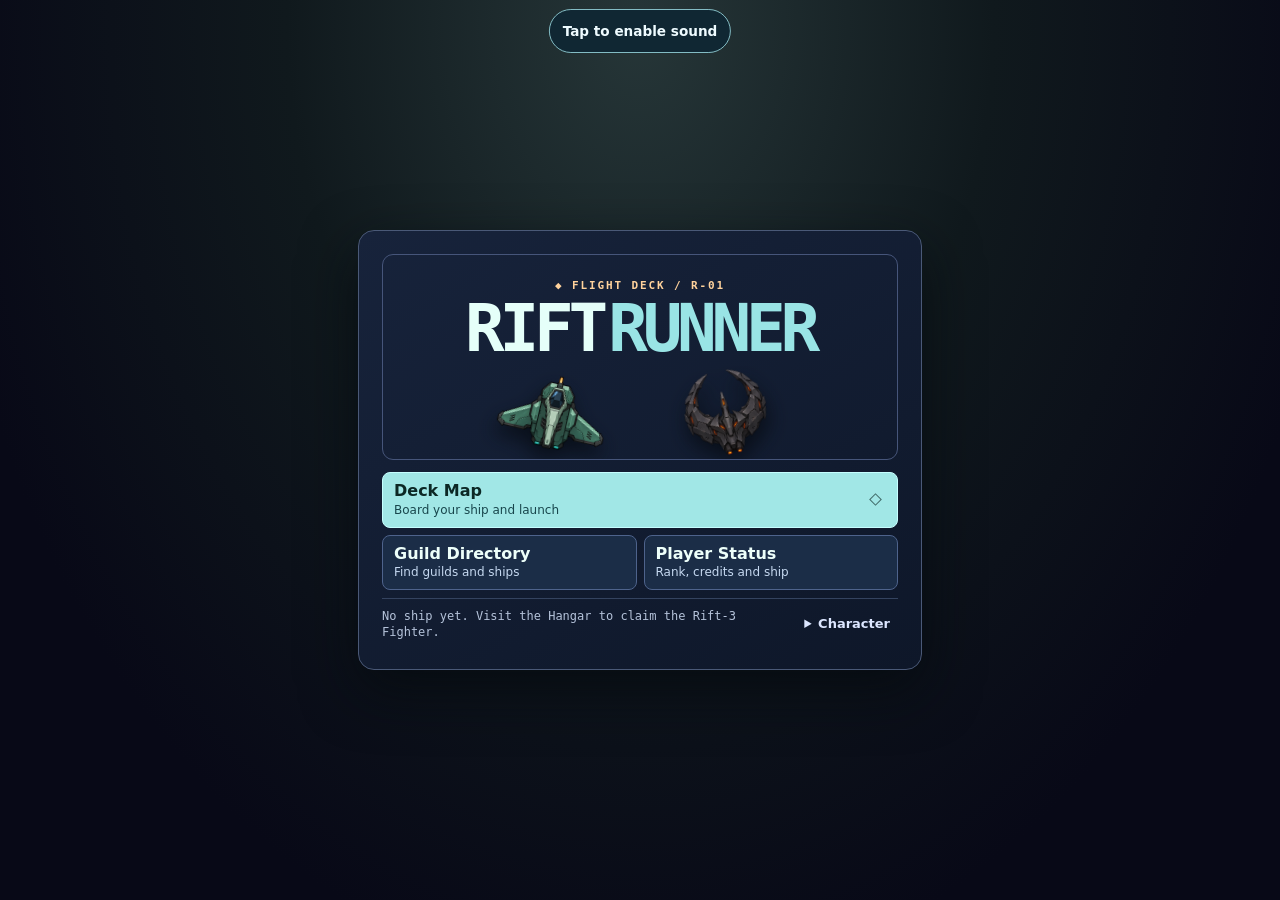
==== commit 7f1942a9: "Simplify Rift Runner Main Menu and move character creation to a secondary tab" ====
--- a/index.html
+++ b/index.html
@@ -30,7 +30,7 @@
 <script src="./ship-definitions.js?v=3" defer></script>
 <script src="./frigate-hulls.js?v=3" defer></script>
 <script src="./red-grin-broadside.js?v=3" defer></script>
-<script src="game.js?v=pad-loadout-1" defer></script>
+<script src="game.js?v=pad-loadout-2" defer></script>
 <style>
  #fighter-battle-readout:not([hidden]),#scale-fly-readout:not([hidden]),#red-grin-stage-readout:not([hidden]){position:absolute;z-index:2;inset:8px auto auto 50%;transform:translateX(-50%);width:max-content;max-width:calc(100% - 24px);box-sizing:border-box;padding:5px 9px;border:1px solid #966257;border-radius:7px;background:#1b121dec;color:#ffe1c6;font:700 11px/1.3 system-ui;text-align:center;pointer-events:none}
  #scale-fly-overview:not([hidden]),#scale-fly-land:not([hidden]){position:absolute;z-index:3;top:39px;left:50%;transform:translateX(-50%);min-height:38px;padding:4px 12px;border:1px solid #73cdbd;border-radius:7px;background:#132b31;color:#e6fff8;font:700 12px system-ui}
@@ -176,27 +176,56 @@
  #cockpit-mode-tabs button{min-height:44px}
  #cockpit-mode-tabs button[aria-pressed=true]{background:#2c5252;border-color:#99e5d9}
  #online-mode{display:block;width:100%;min-height:44px;font:inherit;color:#e1f4fb;background:#132334;border:1px solid #658291;border-radius:6px;padding:6px}
+ #main-menu.menu-hub{gap:12px;padding:clamp(12px,4vw,23px);background:linear-gradient(150deg,#17233b,#0e1729);border-color:#4a5977}
+ #main-menu .main-menu-intro{gap:6px;padding:clamp(12px,2.8dvh,24px) 5px 0;border:1px solid #46557a;border-radius:11px;background:#152038 linear-gradient(90deg,#101b30e0,#101b3070),url('./pilot-status-orbit.webp') right 40%/cover}
+ #main-menu .menu-eyebrow{color:#ffd29c;font-size:11px}
+ #main-menu h1 span{color:#99e4e5}
+ #main-menu .menu-ship-art{height:clamp(50px,12dvh,93px);border:0;margin:0}
+ .main-menu-destinations{display:grid;grid-template-columns:repeat(2,minmax(0,1fr));gap:7px}
+ .main-menu-destinations .menu-choice{min-height:52px;background:#1b2d47;border-color:#4e638c;padding:9px 15px 9px 11px}
+ .main-menu-destinations .menu-choice::after{display:none}
+ .main-menu-destinations .menu-choice small{font-size:12px;color:#c6d9f1}
+ .main-menu-destinations .menu-choice-primary{grid-column:1/-1;background:#a1e7e6;border-color:#c6ffff;padding-right:37px}
+ .main-menu-destinations .menu-choice-primary small{color:#18464c}
+ .main-menu-destinations .menu-choice-primary::after{display:block}
+ .main-menu-destinations .menu-choice:hover{border-color:#f1f8ff}
+ .main-menu-destinations .menu-choice-primary:hover{background:#baf5f3}
+ .main-menu-footer{display:grid;grid-template-columns:minmax(0,1fr) auto;gap:5px 9px;align-items:center;padding-top:3px;border-top:1px solid #34435f}
+ .main-menu-footer .menu-build-status{color:#b5c3da;overflow-wrap:anywhere}
+ .main-menu-character{justify-self:end}
+ .main-menu-character[open]{grid-column:1/-1;justify-self:stretch}
+ .main-menu-character>summary{color:#dce6ff;cursor:pointer;min-height:44px;padding:12px 8px;font:700 13px/20px system-ui,sans-serif}
+ .main-menu-character>summary:focus-visible{outline:2px solid #f7dda2;outline-offset:2px}
+ .main-menu-character>.menu-choice{grid-column:1/-1;min-height:44px;background:#1a2941;border-color:#536789}
+ .main-menu-character:not([open])>.menu-choice{display:none}
+ @media(max-width:340px){.main-menu-destinations .menu-choice span{font-size:14px}}
 </style>
 </head>
 <body>
 <main class="cabinet" id="game-cabinet" data-view="menu">
-<section id="main-menu" class="main-menu" aria-labelledby="main-menu-title">
+<section id="main-menu" class="main-menu menu-hub" aria-labelledby="main-menu-title">
  <div class="main-menu-intro">
   <p class="menu-eyebrow">◆ Flight deck / R-01</p>
   <h1 id="main-menu-title">Rift<span>Runner</span></h1>
-  <p class="menu-intro-copy">Open the Deck Map to launch, or head to the Hangar to fit your fighter.</p>
+
   <div class="menu-ship-art" aria-hidden="true">
    <img src="./fighter-winged.png?v=23" width="128" height="84" alt="">
    <img src="./vandul-ship.webp" width="116" height="116" alt="">
   </div>
  </div>
  <div class="main-menu-actions">
-  <a class="menu-choice menu-choice-primary" id="main-menu-carrier" href="./carrier.html"><span>Deck Map</span><small>Visit your home ship and launch a flight</small></a>
-  <a class="menu-choice" id="main-menu-company-directory" href="./carrier-multicrew.html"><span>Guild Directory</span><small>Find a guild and locate its vessel</small></a>
-  <button class="menu-choice" id="main-menu-hangar" data-rift="hangar" type="button" aria-haspopup="dialog"><span>Hangar</span><small>Fit your fighter</small></button>
-  <a class="menu-choice" id="main-menu-player-status" href="./pilot-profile.html?view=status"><span>Player Status</span><small>Rank, guild, credits and ship</small></a>
-  <a class="menu-choice" id="main-menu-pilot" href="./pilot-profile.html"><span>Create Character</span><small>Create or open your pilot profile</small></a>
-  <p id="menu-build-status" class="menu-build-status" role="status">Checking flight readiness…</p>
+  <nav class="main-menu-destinations" aria-label="Main destinations">
+  <a class="menu-choice menu-choice-primary" id="main-menu-carrier" href="./carrier.html"><span>Deck Map</span><small>Board your ship and launch</small></a>
+  <a class="menu-choice" id="main-menu-company-directory" href="./carrier-multicrew.html"><span>Guild Directory</span><small>Find guilds and ships</small></a>
+  <a class="menu-choice" id="main-menu-player-status" href="./pilot-profile.html?view=status"><span>Player Status</span><small>Rank, credits and ship</small></a>
+  </nav>
+  <div class="main-menu-footer">
+   <p id="menu-build-status" class="menu-build-status" role="status">Checking flight readiness…</p>
+   <details class="main-menu-character">
+    <summary>Character</summary>
+    <a class="menu-choice" id="main-menu-pilot" href="./pilot-profile.html"><span>Create Character</span><small>Or manage your saved pilot</small></a>
+   </details>
+  </div>
   <section id="online-entry" hidden>
    <strong id="online-title">Online Battle Test</strong><p id="online-brief" role="status">No career changes.</p>
    <div id="online-deployment" hidden>
